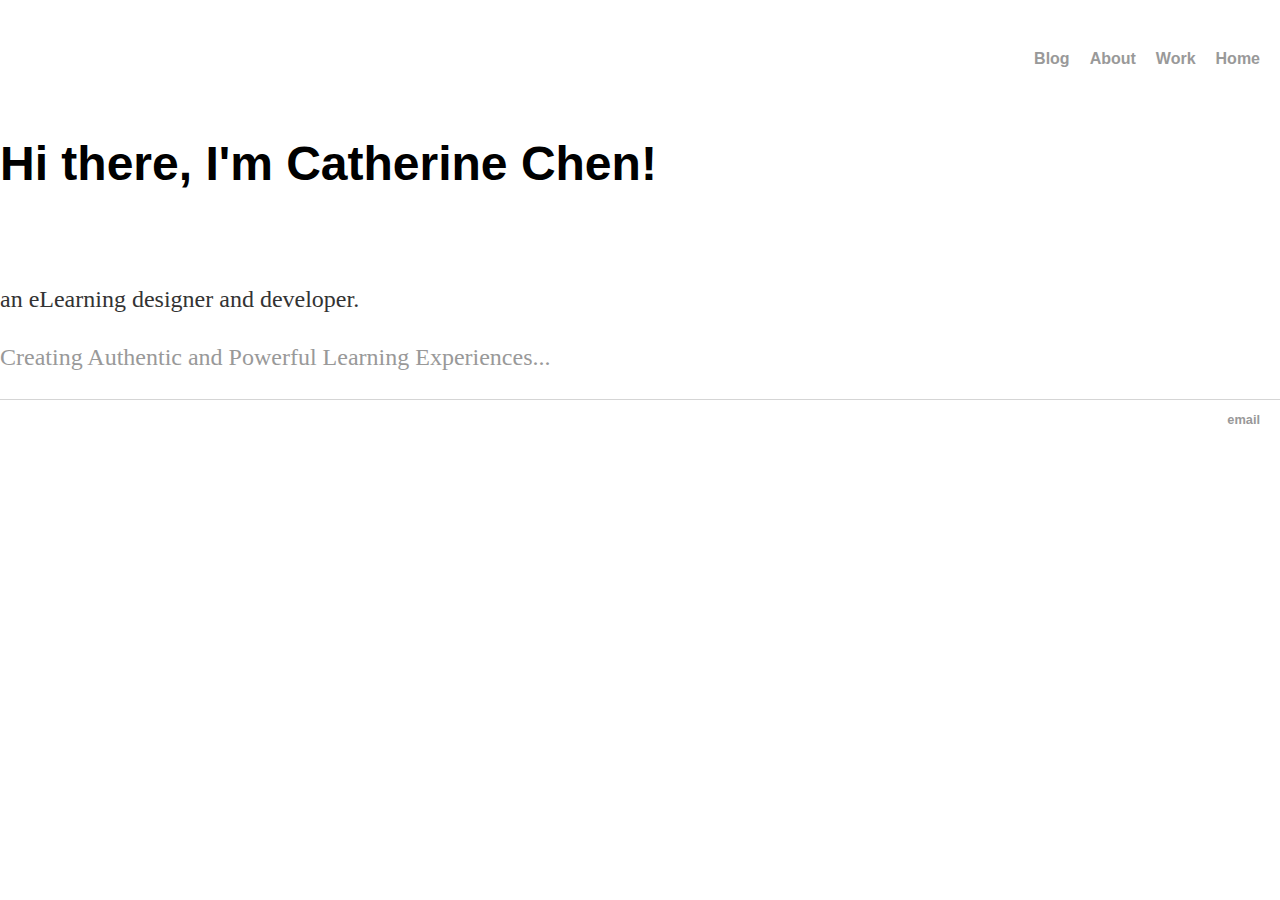
==== index.html @ 5352ae91 "Update index.html" ====
<!DOCTYPE html>
<html>
	<head>
		<title>Portoflio</title>
		<link rel="stylesheet" type="text/css" href="/css/main.css">
	</head>
	<body>
		<div>
		<nav>
    		<ul>
        		<li><a href="/">Home</a></li>
			<li><a href="Work">Work</a></li>
	        	<li><a href="/about">About</a></li>        
        		<li><a href="/blog">Blog</a></li>
    		</ul>
			<p> </p>
			<p> </p>
		</nav>
	
		</div> 
		<div class="container">
    		<div class="blurb">	
			<br><br><br>
			<h1>Hi there, I'm Catherine Chen!</h1>
			<br><br>
			<p> an eLearning designer and developer.</P>
			<p><a href="/about">Creating Authentic and Powerful Learning Experiences...</a></p>
    		</div><!-- /.blurb -->
		</div><!-- /.container -->
		<footer>
    		<ul>
        		<li><a href="mailto:catherinechen06@hotmail.com">email</a></li>
        		
			</ul>
		</footer>
	</body>
</html>
---- css/main.css ----
body {
    margin: 50px auto;
    width: 100%;
}
nav ul, footer ul {
    font-family:'Helvetica', 'Arial', 'Sans-Serif';
    padding: 0px;
    list-style: none;
    font-weight: bold;
}
nav ul li, footer ul li {
    float: right;
    display: inline;
    margin-right: 20px;
}
a {
    text-decoration: none;
    color: #999;
}
a:hover {
    text-decoration: underline;
}
h1 {
    font-size: 3em;
    font-family:'Helvetica', 'Arial', 'Sans-Serif';
}
p {
    font-size: 1.5em;
    line-height: 1.4em;
    color: #333;
}
footer {
    border-top: 1.5px solid #d5d5d5;
    font-size: .8em;
}

ul.posts { 
    margin: 20px auto 40px; 
    font-size: 1.5em;
}

ul.posts li {
    list-style: none;
}
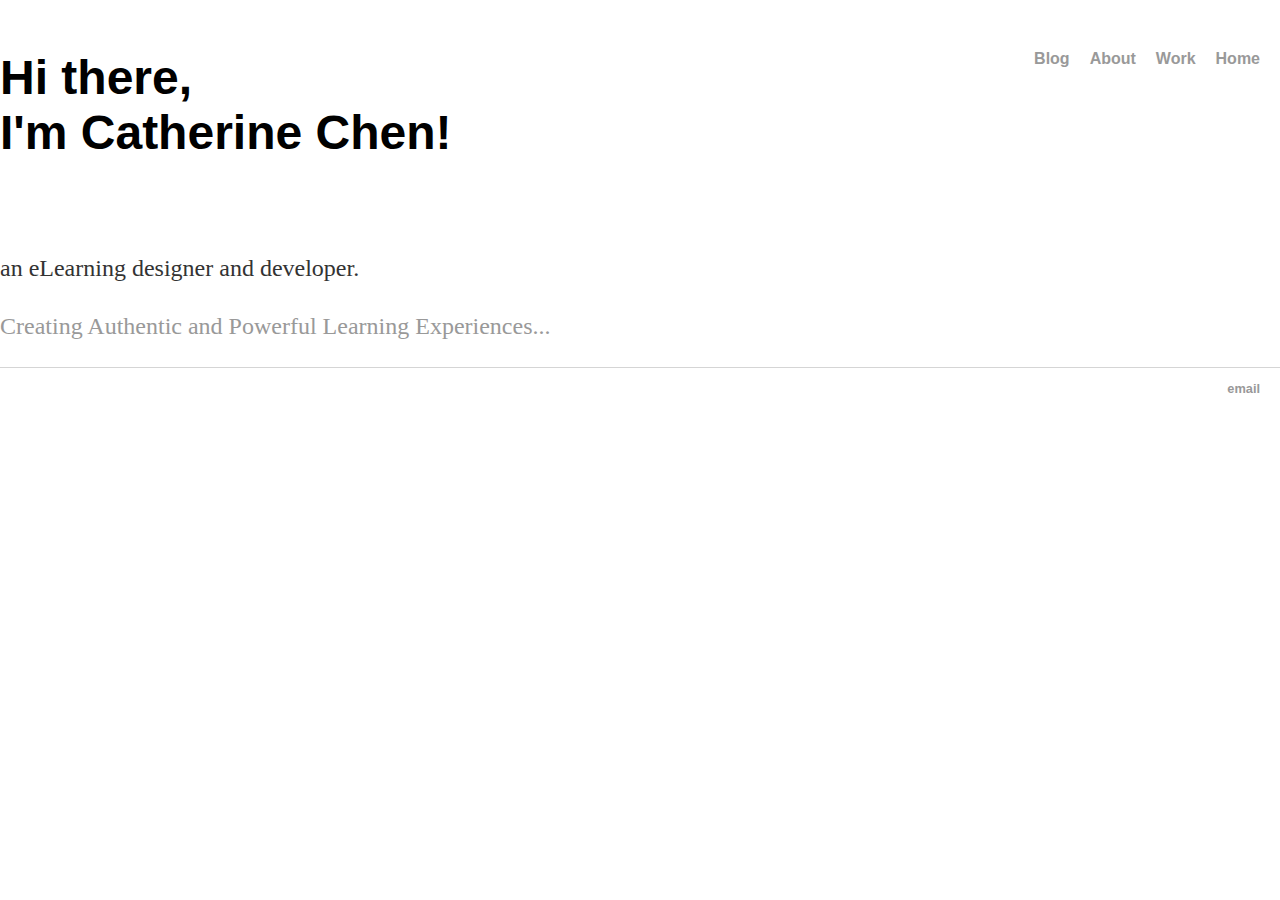
==== commit 4b4ea095: "Update index.html" ====
--- a/index.html
+++ b/index.html
@@ -20,8 +20,8 @@
 		</div> 
 		<div class="container">
     		<div class="blurb">	
-			<br><br><br>
-			<h1>Hi there, I'm Catherine Chen!</h1>
+			
+			<h1>Hi there, <br>I'm Catherine Chen!</h1>
 			<br><br>
 			<p> an eLearning designer and developer.</P>
 			<p><a href="/about">Creating Authentic and Powerful Learning Experiences...</a></p>
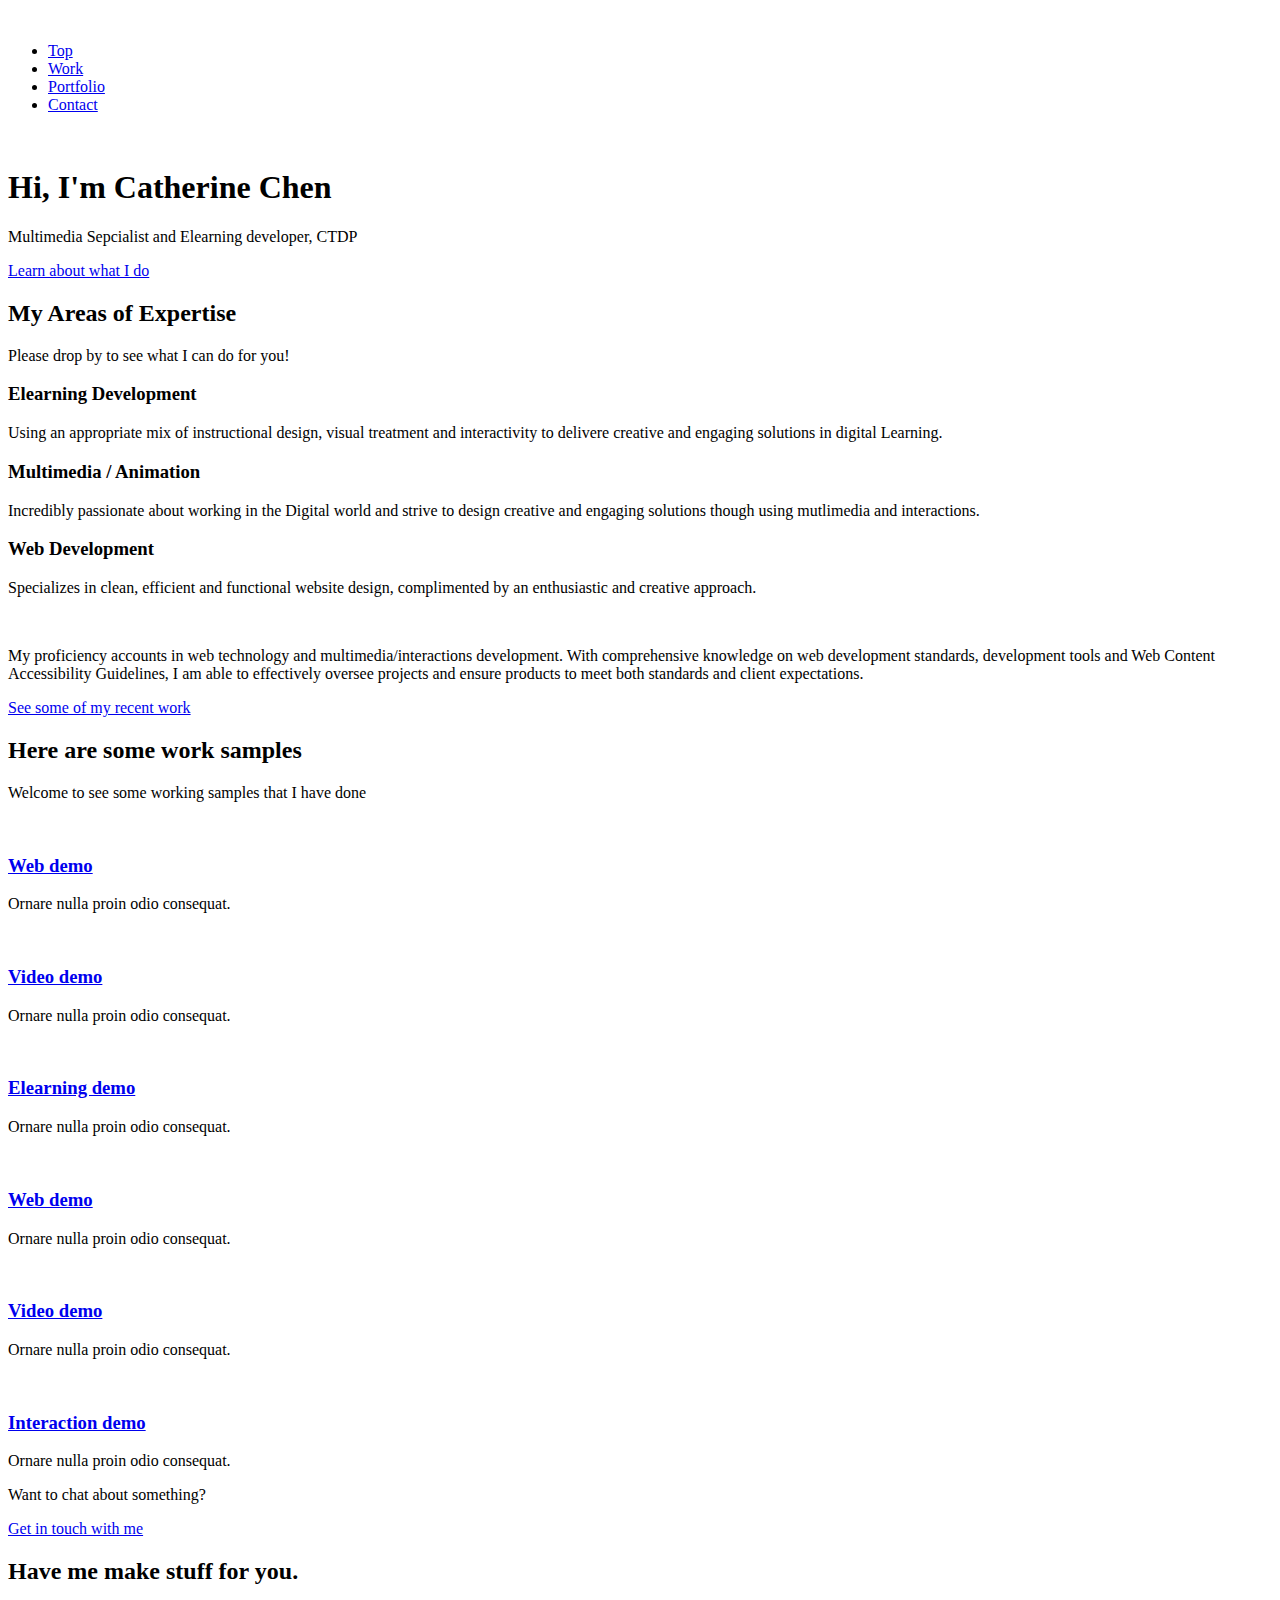
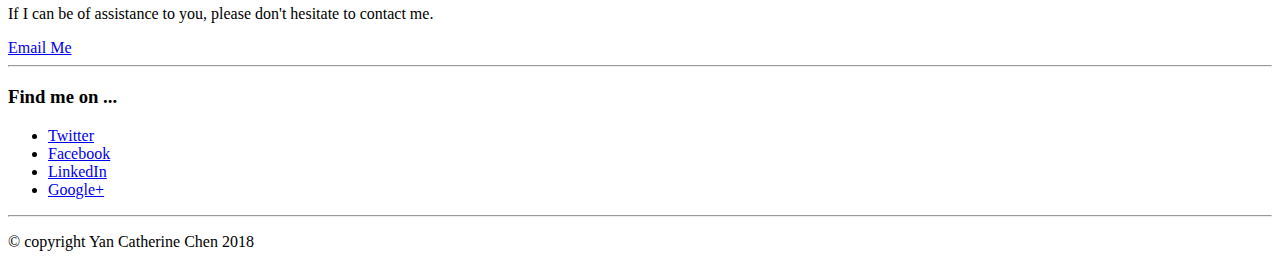
==== commit 66aa80a1: "Add files via upload" ====
--- a/index.html
+++ b/index.html
@@ -1,37 +1,235 @@
-<!DOCTYPE html>
-<html>
-	<head>
-		<title>Portoflio</title>
-		<link rel="stylesheet" type="text/css" href="/css/main.css">
-	</head>
-	<body>
-		<div>
-		<nav>
-    		<ul>
-        		<li><a href="/">Home</a></li>
-			<li><a href="Work">Work</a></li>
-	        	<li><a href="/about">About</a></li>        
-        		<li><a href="/blog">Blog</a></li>
-    		</ul>
-			<p> </p>
-			<p> </p>
-		</nav>
-	
-		</div> 
-		<div class="container">
-    		<div class="blurb">	
-			
-			<h1>Hi there, <br>I'm Catherine Chen!</h1>
-			<br><br>
-			<p> an eLearning designer and developer.</P>
-			<p><a href="/about">Creating Authentic and Powerful Learning Experiences...</a></p>
-    		</div><!-- /.blurb -->
-		</div><!-- /.container -->
-		<footer>
-    		<ul>
-        		<li><a href="mailto:catherinechen06@hotmail.com">email</a></li>
-        		
-			</ul>
-		</footer>
-	</body>
-</html>
+<!DOCTYPE HTML>
+
+<html>
+	<head>
+		<title>Portfolio</title>
+		<meta charset="utf-8" />
+		<meta name="viewport" content="width=device-width, initial-scale=1" />
+		<!--[if lte IE 8]><script src="assets/js/ie/html5shiv.js"></script><![endif]-->
+		<link rel="stylesheet" href="assets/css/main.css" />
+		<!--[if lte IE 8]><link rel="stylesheet" href="assets/css/ie8.css" /><![endif]-->
+		<!--[if lte IE 9]><link rel="stylesheet" href="assets/css/ie9.css" /><![endif]-->
+	</head>
+	<body>
+        <div >
+							<span class="image fit"><img src="images/top_banner.jpg" alt="" /></span>
+         </div>
+		<!-- Nav -->
+			<nav id="nav">
+				<ul class="container">
+					<li><a href="#top">Top</a></li>
+					<li><a href="#work">Work</a></li>
+					<li><a href="#portfolio">Portfolio</a></li>
+					<li><a href="#contact">Contact</a></li>
+				</ul>
+			</nav>
+
+		<!-- Home -->
+			<div class="wrapper style1 first">
+				<article class="container" id="top">
+					<div class="row">
+						<div class="4u 12u(mobile)">
+							<span class=" "><img src="images/backimage.png" alt="" /></span>
+						</div>
+						<div class="8u 12u(mobile)">
+							<header>
+								<h1>Hi, I'm<strong> Catherine Chen</strong></h1>
+							</header>
+							<p>Multimedia Sepcialist and Elearning developer, CTDP</p>
+							<a href="#work" class="button big scrolly">Learn about what I do</a>
+						</div>
+					</div>
+				</article>
+			</div>
+
+		<!-- Work -->
+			<div class="wrapper style2">
+				<article id="work">
+					<header>
+						<h2>My Areas of Expertise</h2>
+						<p>Please drop by to see what I can do for you!</p>
+					</header>
+					<div class="container">
+						<div class="row">
+							<div class="4u 12u(mobile)">
+								<section class="box style1">
+									<span class="icon featured fa-globe"></span>
+									<h3>Elearning Development</h3>
+									<p>Using an appropriate mix of instructional design, visual treatment and interactivity to delivere creative and engaging solutions in digital Learning.</p>
+								</section>
+							</div>
+							<div class="4u 12u(mobile)">
+								<section class="box style1">
+									<span class="icon featured fa-file-video-o"></span>
+									<h3>Multimedia / Animation </h3>
+									<p>Incredibly passionate about working in the Digital world and strive to design creative and engaging solutions though using mutlimedia and interactions.</p>
+								</section>
+							</div>
+							<div class="4u 12u(mobile)">
+								<section class="box style1">
+									<span class="icon featured fa-laptop"></span>
+									<h3>Web Development</h3>
+									<p>Specializes in clean, efficient and functional website design, complimented by an enthusiastic and creative approach.</p>
+                                    <p>&nbsp  </p>
+								</section>
+							</div>
+						</div>
+					</div>
+					<footer>
+						<p>My proficiency accounts in web technology and multimedia/interactions development. With comprehensive knowledge on web development standards, development tools and Web Content Accessibility Guidelines, I am able to effectively oversee projects and ensure products to meet both standards and client expectations.</p>
+						<a href="#portfolio" class="button big scrolly">See some of my recent work</a>
+					</footer>
+				</article>
+			</div>
+
+		<!-- Portfolio -->
+			<div class="wrapper style3">
+				<article id="portfolio">
+					<header>
+						<h2>Here are some work samples</h2>
+						<p>Welcome to see some working samples that I have done</p>
+					</header>
+					<div class="container">
+						<div class="row">
+							<div class="4u 12u(mobile)">
+								<article class="box style2">
+									<a href="https://www-drv.com/~catherinechen06@gmail.com/gd/web_sample2/index.html" class="image featured" target="_blank"><img src="images/web_demo1.png" alt="" /></a>
+									<h3><a href="#">Web demo</a></h3>
+									<p>Ornare nulla proin odio consequat.</p>
+								</article>
+							</div>
+							<div class="4u 12u(mobile)">
+								<article class="box style2">
+									<a href="https://www.youtube.com/embed/5xHuYbK0JD4" class="image featured" target="_blank"><img src="images/video_demo1.png" alt="" /></a>
+									<h3><a href="#">Video demo</a></h3>
+									<p>Ornare nulla proin odio consequat.</p>
+								</article>
+							</div>
+							<div class="4u 12u(mobile)">
+								<article class="box style2">
+									<a href="https://www-drv.com/~catherinechen06@gmail.com/gd/web_sample1/main.html" target="_blank" class="image featured"><img src="images/web_demo2.png" alt="" /></a>
+									<h3><a href="#">Elearning demo</a></h3>
+									<p>Ornare nulla proin odio consequat.</p>
+								</article>
+							</div>
+						</div>
+						<div class="row">
+							<div class="4u 12u(mobile)">
+								<article class="box style2">
+									<a href="https://www-drv.com/~catherinechen06@gmail.com/gd/web_sample1/main.html" target="_blank" class="image featured"><img src="images/web_demo2.png" alt="" /></a>
+									<h3><a href="#">Web demo</a></h3>
+									<p>Ornare nulla proin odio consequat.</p>
+								</article>
+							</div>
+							<div class="4u 12u(mobile)">
+								<article class="box style2">
+									<a href="#" class="image featured"><img src="images/video_demo2.png" alt="" /></a>
+									<h3><a href="#">Video demo</a></h3>
+									<p>Ornare nulla proin odio consequat.</p>
+								</article>
+							</div>
+							<div class="4u 12u(mobile)">
+								<article class="box style2">
+									<a href="#" class="image featured"><img src="images/pic06.jpg" alt="" /></a>
+									<h3><a href="#">Interaction demo</a></h3>
+									<p>Ornare nulla proin odio consequat.</p>
+								</article>
+							</div>
+						</div>
+					</div>
+					<footer>
+						<p>Want to chat about something?</p>
+						<a href="#contact" class="button big scrolly">Get in touch with me</a>
+					</footer>
+				</article>
+			</div>
+
+		<!-- Contact -->
+			<div class="wrapper style4">
+				<article id="contact" class="container 75%">
+					<header>
+						<h2>Have me make stuff for you.</h2>
+						<p>If I can be of assistance to you, please don't hesitate to contact me.</p>
+					</header>
+					<div>
+						<div class="row">
+							<div class="12u">
+                            <a href="mailto:catherinechen06@hotmail.com" class="button big scrolly">Email Me </a>
+                         
+	<!--
+								<form method="post" action="#">
+									<div>
+										<div class="row">
+											<div class="6u 12u(mobile)">
+												<input type="text" name="name" id="name" placeholder="Name" />
+											</div>
+											<div class="6u 12u(mobile)">
+												<input type="text" name="email" id="email" placeholder="Email" />
+											</div>
+										</div>
+										<div class="row">
+											<div class="12u">
+												<input type="text" name="subject" id="subject" placeholder="Subject" />
+											</div>
+										</div>
+										<div class="row">
+											<div class="12u">
+												<textarea name="message" id="message" placeholder="Message"></textarea>
+											</div>
+										</div>
+										<div class="row 200%">
+											<div class="12u">
+												<ul class="actions">
+													<li><input type="submit" value="Send Message" /></li>
+													<li><input type="reset" value="Clear Form" class="alt" /></li>
+												</ul>
+											</div>
+										</div>
+									</div>
+								</form> -->
+							</div>
+						</div>
+						<div class="row">
+							<div class="12u">
+								<hr />
+								<h3>Find me on ...</h3>
+								<ul class="social">
+									<li><a href="#" class="icon fa-twitter"><span class="label">Twitter</span></a></li>
+									<li><a href="#" class="icon fa-facebook"><span class="label">Facebook</span></a></li>
+									<li><a href="#" class="icon fa-linkedin"><span class="label">LinkedIn</span></a></li>
+									<li><a href="#" class="icon fa-google-plus"><span class="label">Google+</span></a></li>	
+									<!--
+									<li><a href="#" class="icon fa-rss"><span>RSS</span></a></li>
+									<li><a href="#" class="icon fa-instagram"><span>Instagram</span></a></li>
+									<li><a href="#" class="icon fa-foursquare"><span>Foursquare</span></a></li>
+									<li><a href="#" class="icon fa-skype"><span>Skype</span></a></li>
+									<li><a href="#" class="icon fa-soundcloud"><span>Soundcloud</span></a></li>
+									<li><a href="#" class="icon fa-youtube"><span>YouTube</span></a></li>
+									<li><a href="#" class="icon fa-blogger"><span>Blogger</span></a></li>
+									<li><a href="#" class="icon fa-flickr"><span>Flickr</span></a></li>
+									<li><a href="#" class="icon fa-vimeo"><span>Vimeo</span></a></li>
+									-->
+								</ul>
+								<hr />
+							</div>
+						</div>
+					</div>
+					<footer>
+                   <div class="12u">
+							<p> &copy; copyright Yan Catherine Chen 2018</p>
+                    </div>         
+					</footer>
+	
+			</div>
+
+		<!-- Scripts -->
+			<script src="assets/js/jquery.min.js"></script>
+			<script src="assets/js/jquery.scrolly.min.js"></script>
+			<script src="assets/js/skel.min.js"></script>
+			<script src="assets/js/skel-viewport.min.js"></script>
+			<script src="assets/js/util.js"></script>
+			<!--[if lte IE 8]><script src="assets/js/ie/respond.min.js"></script><![endif]-->
+			<script src="assets/js/main.js"></script>
+
+	</body>
+</html>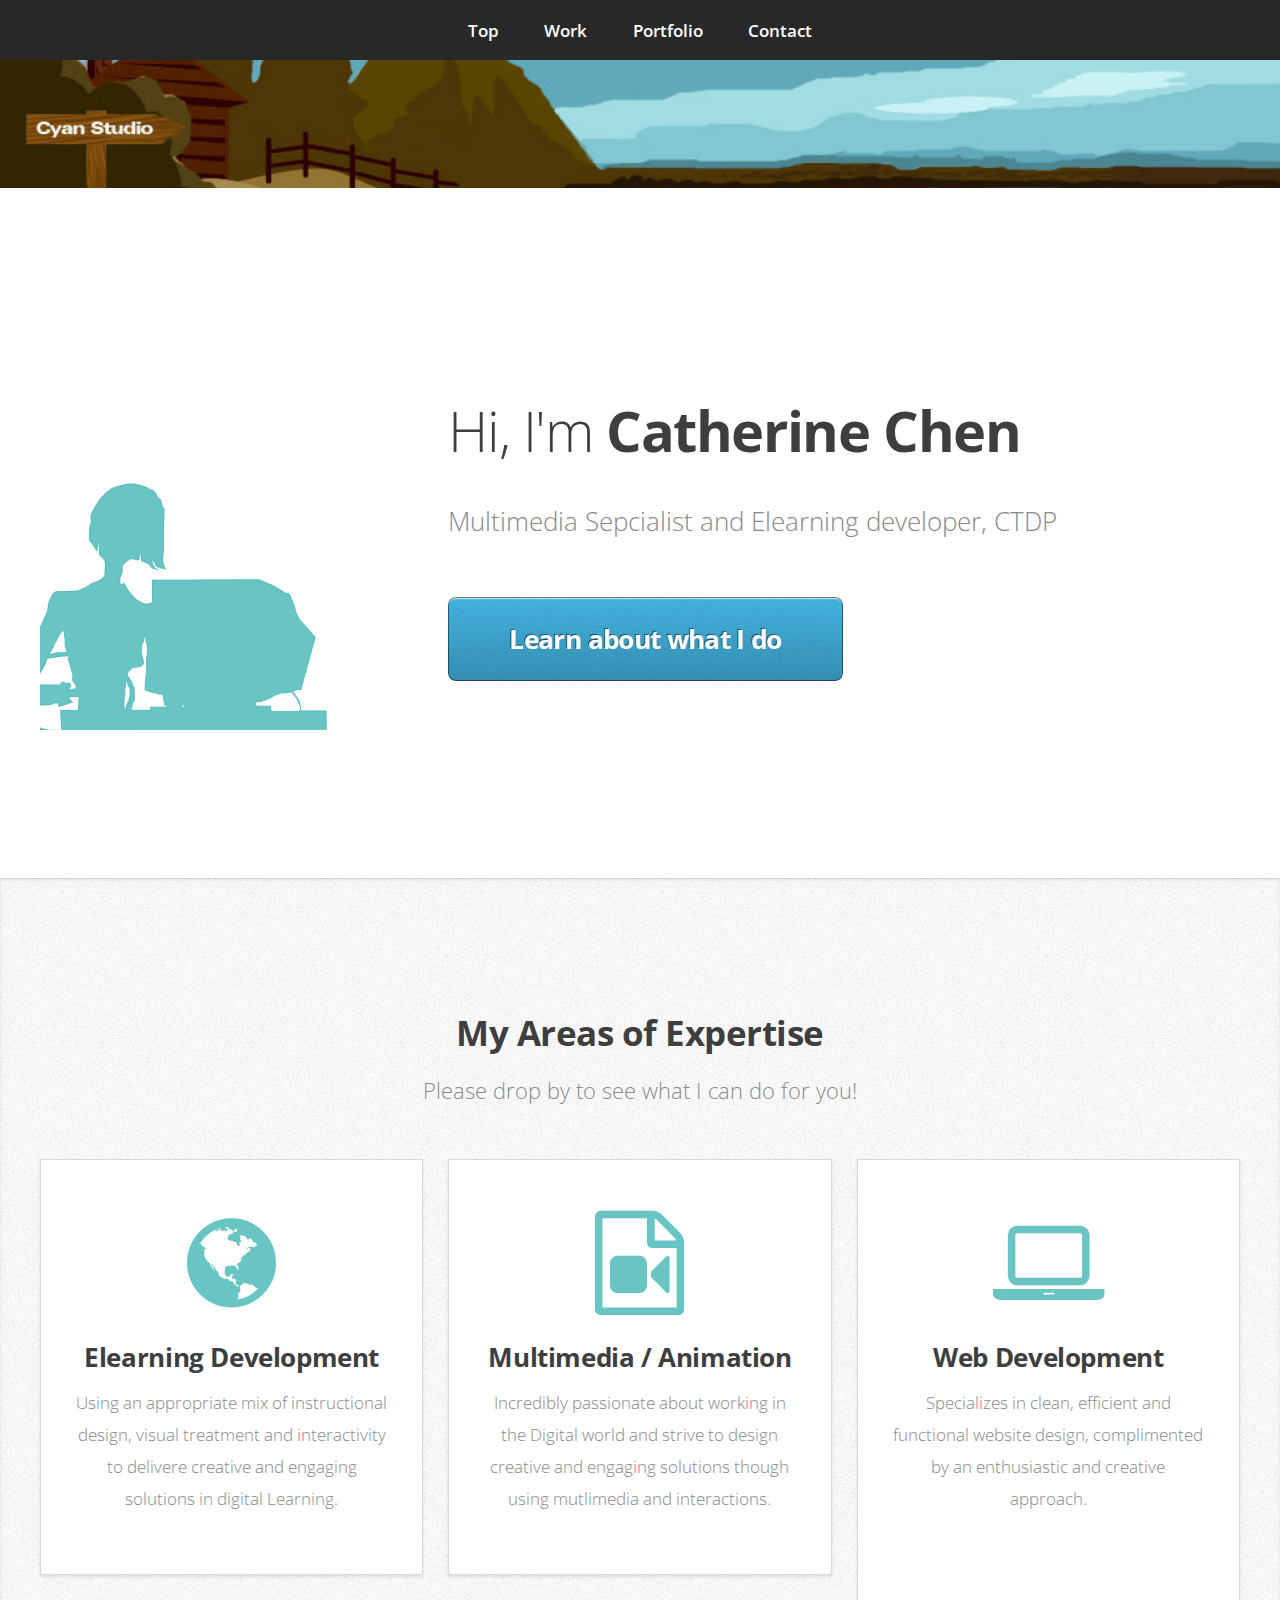
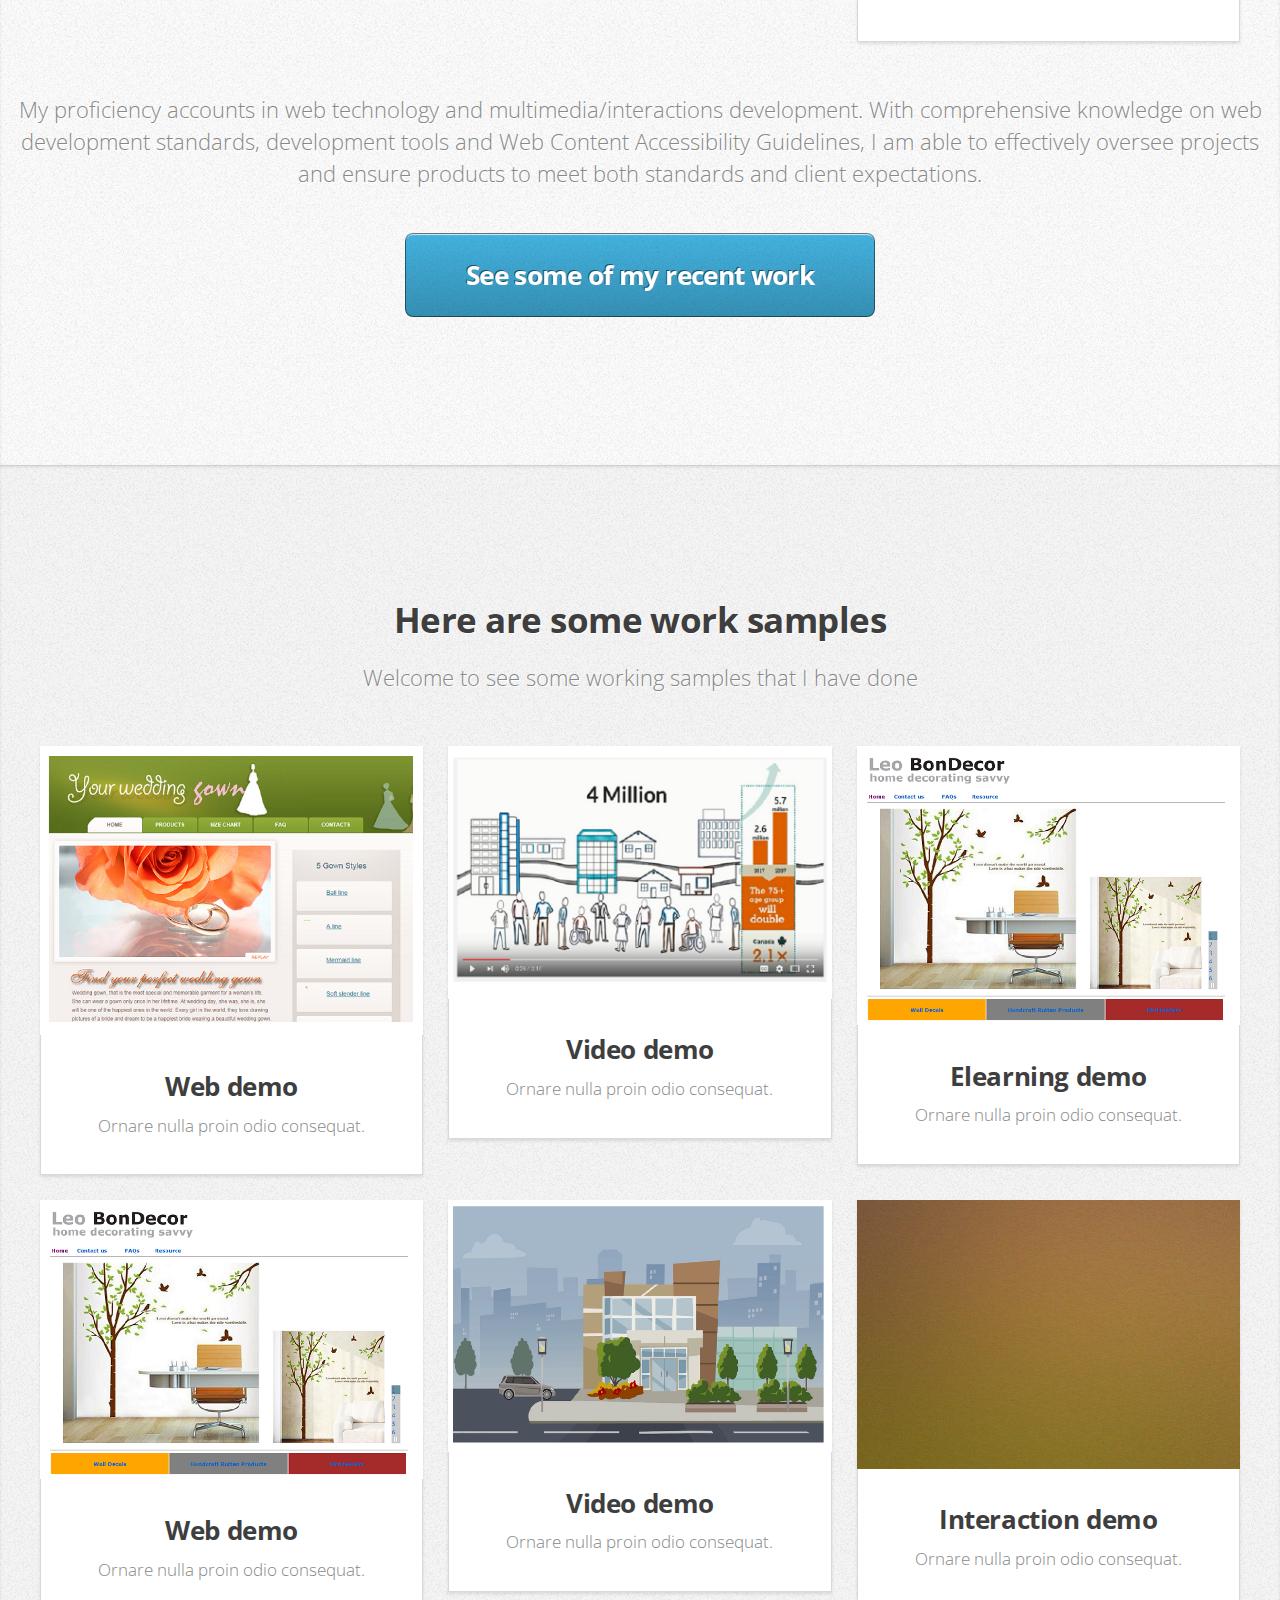
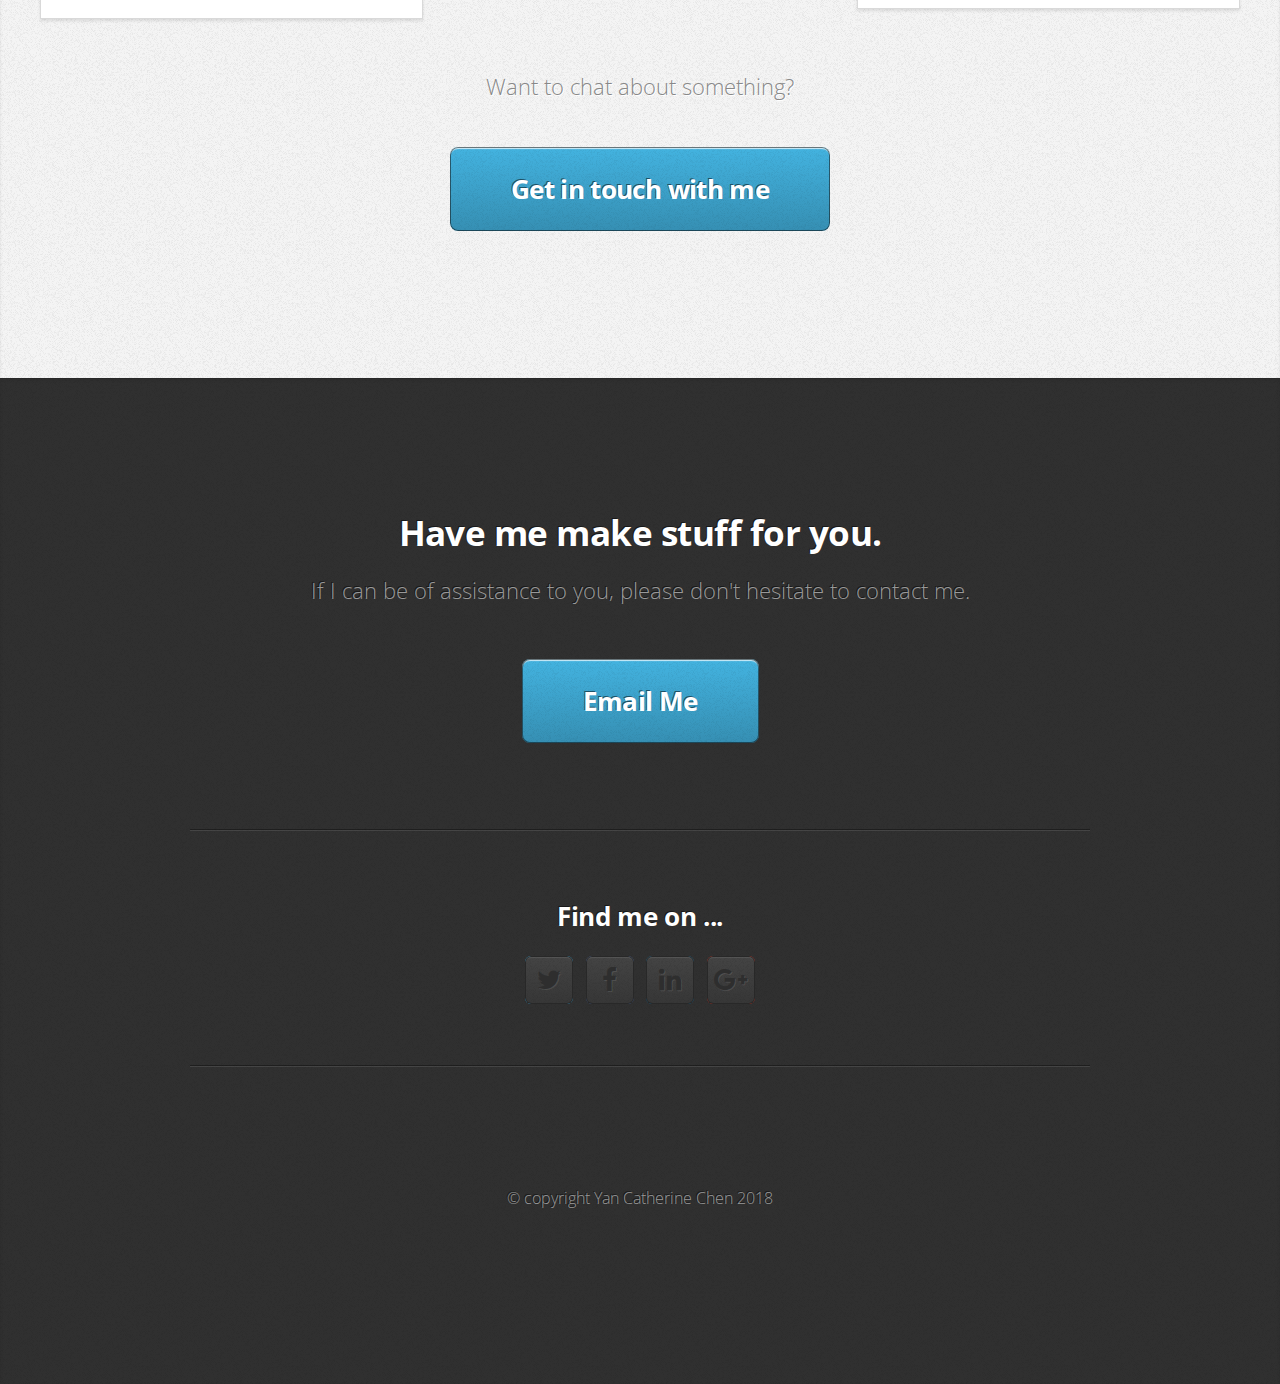
==== commit 697cf2a4: "Add files via upload" ====
--- a/index.html
+++ b/index.html
@@ -123,7 +123,7 @@
 							</div>
 							<div class="4u 12u(mobile)">
 								<article class="box style2">
-									<a href="#" class="image featured"><img src="images/video_demo2.png" alt="" /></a>
+									<a href="video/aDay.html" class="image featured"><img src="images/video_demo2.png" alt="" /></a>
 									<h3><a href="#">Video demo</a></h3>
 									<p>Ornare nulla proin odio consequat.</p>
 								</article>
--- a/assets/css/main.css
+++ b/assets/css/main.css
@@ -0,0 +1,2108 @@
+@import url("https://fonts.googleapis.com/css?family=Open+Sans:300,300italic,600,600italic,700");
+@import url("font-awesome.min.css");
+
+/*
+	Miniport by HTML5 UP
+	html5up.net | @ajlkn
+	Free for personal and commercial use under the CCA 3.0 license (html5up.net/license)
+*/
+
+/* Reset */
+
+	html, body, div, span, applet, object, iframe, h1, h2, h3, h4, h5, h6, p, blockquote, pre, a, abbr, acronym, address, big, cite, code, del, dfn, em, img, ins, kbd, q, s, samp, small, strike, strong, sub, sup, tt, var, b, u, i, center, dl, dt, dd, ol, ul, li, fieldset, form, label, legend, table, caption, tbody, tfoot, thead, tr, th, td, article, aside, canvas, details, embed, figure, figcaption, footer, header, hgroup, menu, nav, output, ruby, section, summary, time, mark, audio, video {
+		margin: 0;
+		padding: 0;
+		border: 0;
+		font-size: 100%;
+		font: inherit;
+		vertical-align: baseline;
+	}
+
+	article, aside, details, figcaption, figure, footer, header, hgroup, menu, nav, section {
+		display: block;
+	}
+
+	body {
+		line-height: 1;
+	}
+
+	ol, ul {
+		list-style: none;
+	}
+
+	blockquote, q {
+		quotes: none;
+	}
+
+	blockquote:before, blockquote:after, q:before, q:after {
+		content: '';
+		content: none;
+	}
+
+	table {
+		border-collapse: collapse;
+		border-spacing: 0;
+	}
+
+	body {
+		-webkit-text-size-adjust: none;
+	}
+
+/* Box Model */
+
+	*, *:before, *:after {
+		-moz-box-sizing: border-box;
+		-webkit-box-sizing: border-box;
+		box-sizing: border-box;
+	}
+
+/* Containers */
+
+	.container {
+		margin-left: auto;
+		margin-right: auto;
+	}
+
+	.container.\31 25\25 {
+		width: 100%;
+		max-width: 1200px;
+		min-width: 960px;
+	}
+
+	.container.\37 5\25 {
+		width: 720px;
+	}
+
+	.container.\35 0\25 {
+		width: 480px;
+	}
+
+	.container.\32 5\25 {
+		width: 240px;
+	}
+
+	.container {
+		width: 960px;
+	}
+
+	@media screen and (min-width: 737px) {
+
+		.container.\31 25\25 {
+			width: 100%;
+			max-width: 1500px;
+			min-width: 1200px;
+		}
+
+		.container.\37 5\25 {
+			width: 900px;
+		}
+
+		.container.\35 0\25 {
+			width: 600px;
+		}
+
+		.container.\32 5\25 {
+			width: 300px;
+		}
+
+		.container {
+			width: 1200px;
+		}
+
+	}
+
+	@media screen and (min-width: 737px) and (max-width: 1200px) {
+
+		.container.\31 25\25 {
+			width: 100%;
+			max-width: 1200px;
+			min-width: 960px;
+		}
+
+		.container.\37 5\25 {
+			width: 720px;
+		}
+
+		.container.\35 0\25 {
+			width: 480px;
+		}
+
+		.container.\32 5\25 {
+			width: 240px;
+		}
+
+		.container {
+			width: 960px;
+		}
+
+	}
+
+	@media screen and (max-width: 736px) {
+
+		.container.\31 25\25 {
+			width: 100%;
+			max-width: 125%;
+			min-width: 100%;
+		}
+
+		.container.\37 5\25 {
+			width: 75%;
+		}
+
+		.container.\35 0\25 {
+			width: 50%;
+		}
+
+		.container.\32 5\25 {
+			width: 25%;
+		}
+
+		.container {
+			width: 100% !important;
+		}
+
+	}
+
+/* Grid */
+
+	.row {
+		border-bottom: solid 1px transparent;
+		-moz-box-sizing: border-box;
+		-webkit-box-sizing: border-box;
+		box-sizing: border-box;
+	}
+
+	.row > * {
+		float: left;
+		-moz-box-sizing: border-box;
+		-webkit-box-sizing: border-box;
+		box-sizing: border-box;
+	}
+
+	.row:after, .row:before {
+		content: '';
+		display: block;
+		clear: both;
+		height: 0;
+	}
+
+	.row.uniform > * > :first-child {
+		margin-top: 0;
+	}
+
+	.row.uniform > * > :last-child {
+		margin-bottom: 0;
+	}
+
+	.row.\30 \25 > * {
+		padding: 0 0 0 0px;
+	}
+
+	.row.\30 \25 {
+		margin: 0 0 -1px 0px;
+	}
+
+	.row.uniform.\30 \25 > * {
+		padding: 0px 0 0 0px;
+	}
+
+	.row.uniform.\30 \25 {
+		margin: 0px 0 -1px 0px;
+	}
+
+	.row > * {
+		padding: 0 0 0 40px;
+	}
+
+	.row {
+		margin: 0 0 -1px -40px;
+	}
+
+	.row.uniform > * {
+		padding: 40px 0 0 40px;
+	}
+
+	.row.uniform {
+		margin: -40px 0 -1px -40px;
+	}
+
+	.row.\32 00\25 > * {
+		padding: 0 0 0 80px;
+	}
+
+	.row.\32 00\25 {
+		margin: 0 0 -1px -80px;
+	}
+
+	.row.uniform.\32 00\25 > * {
+		padding: 80px 0 0 80px;
+	}
+
+	.row.uniform.\32 00\25 {
+		margin: -80px 0 -1px -80px;
+	}
+
+	.row.\31 50\25 > * {
+		padding: 0 0 0 60px;
+	}
+
+	.row.\31 50\25 {
+		margin: 0 0 -1px -60px;
+	}
+
+	.row.uniform.\31 50\25 > * {
+		padding: 60px 0 0 60px;
+	}
+
+	.row.uniform.\31 50\25 {
+		margin: -60px 0 -1px -60px;
+	}
+
+	.row.\35 0\25 > * {
+		padding: 0 0 0 20px;
+	}
+
+	.row.\35 0\25 {
+		margin: 0 0 -1px -20px;
+	}
+
+	.row.uniform.\35 0\25 > * {
+		padding: 20px 0 0 20px;
+	}
+
+	.row.uniform.\35 0\25 {
+		margin: -20px 0 -1px -20px;
+	}
+
+	.row.\32 5\25 > * {
+		padding: 0 0 0 10px;
+	}
+
+	.row.\32 5\25 {
+		margin: 0 0 -1px -10px;
+	}
+
+	.row.uniform.\32 5\25 > * {
+		padding: 10px 0 0 10px;
+	}
+
+	.row.uniform.\32 5\25 {
+		margin: -10px 0 -1px -10px;
+	}
+
+	.\31 2u, .\31 2u\24 {
+		width: 100%;
+		clear: none;
+		margin-left: 0;
+	}
+
+	.\31 1u, .\31 1u\24 {
+		width: 91.6666666667%;
+		clear: none;
+		margin-left: 0;
+	}
+
+	.\31 0u, .\31 0u\24 {
+		width: 83.3333333333%;
+		clear: none;
+		margin-left: 0;
+	}
+
+	.\39 u, .\39 u\24 {
+		width: 75%;
+		clear: none;
+		margin-left: 0;
+	}
+
+	.\38 u, .\38 u\24 {
+		width: 66.6666666667%;
+		clear: none;
+		margin-left: 0;
+	}
+
+	.\37 u, .\37 u\24 {
+		width: 58.3333333333%;
+		clear: none;
+		margin-left: 0;
+	}
+
+	.\36 u, .\36 u\24 {
+		width: 50%;
+		clear: none;
+		margin-left: 0;
+	}
+
+	.\35 u, .\35 u\24 {
+		width: 41.6666666667%;
+		clear: none;
+		margin-left: 0;
+	}
+
+	.\34 u, .\34 u\24 {
+		width: 33.3333333333%;
+		clear: none;
+		margin-left: 0;
+	}
+
+	.\33 u, .\33 u\24 {
+		width: 25%;
+		clear: none;
+		margin-left: 0;
+	}
+
+	.\32 u, .\32 u\24 {
+		width: 16.6666666667%;
+		clear: none;
+		margin-left: 0;
+	}
+
+	.\31 u, .\31 u\24 {
+		width: 8.3333333333%;
+		clear: none;
+		margin-left: 0;
+	}
+
+	.\31 2u\24 + *,
+	.\31 1u\24 + *,
+	.\31 0u\24 + *,
+	.\39 u\24 + *,
+	.\38 u\24 + *,
+	.\37 u\24 + *,
+	.\36 u\24 + *,
+	.\35 u\24 + *,
+	.\34 u\24 + *,
+	.\33 u\24 + *,
+	.\32 u\24 + *,
+	.\31 u\24 + * {
+		clear: left;
+	}
+
+	.\-11u {
+		margin-left: 91.66667%;
+	}
+
+	.\-10u {
+		margin-left: 83.33333%;
+	}
+
+	.\-9u {
+		margin-left: 75%;
+	}
+
+	.\-8u {
+		margin-left: 66.66667%;
+	}
+
+	.\-7u {
+		margin-left: 58.33333%;
+	}
+
+	.\-6u {
+		margin-left: 50%;
+	}
+
+	.\-5u {
+		margin-left: 41.66667%;
+	}
+
+	.\-4u {
+		margin-left: 33.33333%;
+	}
+
+	.\-3u {
+		margin-left: 25%;
+	}
+
+	.\-2u {
+		margin-left: 16.66667%;
+	}
+
+	.\-1u {
+		margin-left: 8.33333%;
+	}
+
+	@media screen and (min-width: 737px) {
+
+		.row > * {
+			padding: 25px 0 0 25px;
+		}
+
+		.row {
+			margin: -25px 0 -1px -25px;
+		}
+
+		.row.uniform > * {
+			padding: 25px 0 0 25px;
+		}
+
+		.row.uniform {
+			margin: -25px 0 -1px -25px;
+		}
+
+		.row.\32 00\25 > * {
+			padding: 50px 0 0 50px;
+		}
+
+		.row.\32 00\25 {
+			margin: -50px 0 -1px -50px;
+		}
+
+		.row.uniform.\32 00\25 > * {
+			padding: 50px 0 0 50px;
+		}
+
+		.row.uniform.\32 00\25 {
+			margin: -50px 0 -1px -50px;
+		}
+
+		.row.\31 50\25 > * {
+			padding: 37.5px 0 0 37.5px;
+		}
+
+		.row.\31 50\25 {
+			margin: -37.5px 0 -1px -37.5px;
+		}
+
+		.row.uniform.\31 50\25 > * {
+			padding: 37.5px 0 0 37.5px;
+		}
+
+		.row.uniform.\31 50\25 {
+			margin: -37.5px 0 -1px -37.5px;
+		}
+
+		.row.\35 0\25 > * {
+			padding: 12.5px 0 0 12.5px;
+		}
+
+		.row.\35 0\25 {
+			margin: -12.5px 0 -1px -12.5px;
+		}
+
+		.row.uniform.\35 0\25 > * {
+			padding: 12.5px 0 0 12.5px;
+		}
+
+		.row.uniform.\35 0\25 {
+			margin: -12.5px 0 -1px -12.5px;
+		}
+
+		.row.\32 5\25 > * {
+			padding: 6.25px 0 0 6.25px;
+		}
+
+		.row.\32 5\25 {
+			margin: -6.25px 0 -1px -6.25px;
+		}
+
+		.row.uniform.\32 5\25 > * {
+			padding: 6.25px 0 0 6.25px;
+		}
+
+		.row.uniform.\32 5\25 {
+			margin: -6.25px 0 -1px -6.25px;
+		}
+
+		.\31 2u\28desktop\29, .\31 2u\24\28desktop\29 {
+			width: 100%;
+			clear: none;
+			margin-left: 0;
+		}
+
+		.\31 1u\28desktop\29, .\31 1u\24\28desktop\29 {
+			width: 91.6666666667%;
+			clear: none;
+			margin-left: 0;
+		}
+
+		.\31 0u\28desktop\29, .\31 0u\24\28desktop\29 {
+			width: 83.3333333333%;
+			clear: none;
+			margin-left: 0;
+		}
+
+		.\39 u\28desktop\29, .\39 u\24\28desktop\29 {
+			width: 75%;
+			clear: none;
+			margin-left: 0;
+		}
+
+		.\38 u\28desktop\29, .\38 u\24\28desktop\29 {
+			width: 66.6666666667%;
+			clear: none;
+			margin-left: 0;
+		}
+
+		.\37 u\28desktop\29, .\37 u\24\28desktop\29 {
+			width: 58.3333333333%;
+			clear: none;
+			margin-left: 0;
+		}
+
+		.\36 u\28desktop\29, .\36 u\24\28desktop\29 {
+			width: 50%;
+			clear: none;
+			margin-left: 0;
+		}
+
+		.\35 u\28desktop\29, .\35 u\24\28desktop\29 {
+			width: 41.6666666667%;
+			clear: none;
+			margin-left: 0;
+		}
+
+		.\34 u\28desktop\29, .\34 u\24\28desktop\29 {
+			width: 33.3333333333%;
+			clear: none;
+			margin-left: 0;
+		}
+
+		.\33 u\28desktop\29, .\33 u\24\28desktop\29 {
+			width: 25%;
+			clear: none;
+			margin-left: 0;
+		}
+
+		.\32 u\28desktop\29, .\32 u\24\28desktop\29 {
+			width: 16.6666666667%;
+			clear: none;
+			margin-left: 0;
+		}
+
+		.\31 u\28desktop\29, .\31 u\24\28desktop\29 {
+			width: 8.3333333333%;
+			clear: none;
+			margin-left: 0;
+		}
+
+		.\31 2u\24\28desktop\29 + *,
+		.\31 1u\24\28desktop\29 + *,
+		.\31 0u\24\28desktop\29 + *,
+		.\39 u\24\28desktop\29 + *,
+		.\38 u\24\28desktop\29 + *,
+		.\37 u\24\28desktop\29 + *,
+		.\36 u\24\28desktop\29 + *,
+		.\35 u\24\28desktop\29 + *,
+		.\34 u\24\28desktop\29 + *,
+		.\33 u\24\28desktop\29 + *,
+		.\32 u\24\28desktop\29 + *,
+		.\31 u\24\28desktop\29 + * {
+			clear: left;
+		}
+
+		.\-11u\28desktop\29 {
+			margin-left: 91.66667%;
+		}
+
+		.\-10u\28desktop\29 {
+			margin-left: 83.33333%;
+		}
+
+		.\-9u\28desktop\29 {
+			margin-left: 75%;
+		}
+
+		.\-8u\28desktop\29 {
+			margin-left: 66.66667%;
+		}
+
+		.\-7u\28desktop\29 {
+			margin-left: 58.33333%;
+		}
+
+		.\-6u\28desktop\29 {
+			margin-left: 50%;
+		}
+
+		.\-5u\28desktop\29 {
+			margin-left: 41.66667%;
+		}
+
+		.\-4u\28desktop\29 {
+			margin-left: 33.33333%;
+		}
+
+		.\-3u\28desktop\29 {
+			margin-left: 25%;
+		}
+
+		.\-2u\28desktop\29 {
+			margin-left: 16.66667%;
+		}
+
+		.\-1u\28desktop\29 {
+			margin-left: 8.33333%;
+		}
+
+	}
+
+	@media screen and (min-width: 737px) and (max-width: 1200px) {
+
+		.row > * {
+			padding: 25px 0 0 25px;
+		}
+
+		.row {
+			margin: -25px 0 -1px -25px;
+		}
+
+		.row.uniform > * {
+			padding: 25px 0 0 25px;
+		}
+
+		.row.uniform {
+			margin: -25px 0 -1px -25px;
+		}
+
+		.row.\32 00\25 > * {
+			padding: 50px 0 0 50px;
+		}
+
+		.row.\32 00\25 {
+			margin: -50px 0 -1px -50px;
+		}
+
+		.row.uniform.\32 00\25 > * {
+			padding: 50px 0 0 50px;
+		}
+
+		.row.uniform.\32 00\25 {
+			margin: -50px 0 -1px -50px;
+		}
+
+		.row.\31 50\25 > * {
+			padding: 37.5px 0 0 37.5px;
+		}
+
+		.row.\31 50\25 {
+			margin: -37.5px 0 -1px -37.5px;
+		}
+
+		.row.uniform.\31 50\25 > * {
+			padding: 37.5px 0 0 37.5px;
+		}
+
+		.row.uniform.\31 50\25 {
+			margin: -37.5px 0 -1px -37.5px;
+		}
+
+		.row.\35 0\25 > * {
+			padding: 12.5px 0 0 12.5px;
+		}
+
+		.row.\35 0\25 {
+			margin: -12.5px 0 -1px -12.5px;
+		}
+
+		.row.uniform.\35 0\25 > * {
+			padding: 12.5px 0 0 12.5px;
+		}
+
+		.row.uniform.\35 0\25 {
+			margin: -12.5px 0 -1px -12.5px;
+		}
+
+		.row.\32 5\25 > * {
+			padding: 6.25px 0 0 6.25px;
+		}
+
+		.row.\32 5\25 {
+			margin: -6.25px 0 -1px -6.25px;
+		}
+
+		.row.uniform.\32 5\25 > * {
+			padding: 6.25px 0 0 6.25px;
+		}
+
+		.row.uniform.\32 5\25 {
+			margin: -6.25px 0 -1px -6.25px;
+		}
+
+		.\31 2u\28tablet\29, .\31 2u\24\28tablet\29 {
+			width: 100%;
+			clear: none;
+			margin-left: 0;
+		}
+
+		.\31 1u\28tablet\29, .\31 1u\24\28tablet\29 {
+			width: 91.6666666667%;
+			clear: none;
+			margin-left: 0;
+		}
+
+		.\31 0u\28tablet\29, .\31 0u\24\28tablet\29 {
+			width: 83.3333333333%;
+			clear: none;
+			margin-left: 0;
+		}
+
+		.\39 u\28tablet\29, .\39 u\24\28tablet\29 {
+			width: 75%;
+			clear: none;
+			margin-left: 0;
+		}
+
+		.\38 u\28tablet\29, .\38 u\24\28tablet\29 {
+			width: 66.6666666667%;
+			clear: none;
+			margin-left: 0;
+		}
+
+		.\37 u\28tablet\29, .\37 u\24\28tablet\29 {
+			width: 58.3333333333%;
+			clear: none;
+			margin-left: 0;
+		}
+
+		.\36 u\28tablet\29, .\36 u\24\28tablet\29 {
+			width: 50%;
+			clear: none;
+			margin-left: 0;
+		}
+
+		.\35 u\28tablet\29, .\35 u\24\28tablet\29 {
+			width: 41.6666666667%;
+			clear: none;
+			margin-left: 0;
+		}
+
+		.\34 u\28tablet\29, .\34 u\24\28tablet\29 {
+			width: 33.3333333333%;
+			clear: none;
+			margin-left: 0;
+		}
+
+		.\33 u\28tablet\29, .\33 u\24\28tablet\29 {
+			width: 25%;
+			clear: none;
+			margin-left: 0;
+		}
+
+		.\32 u\28tablet\29, .\32 u\24\28tablet\29 {
+			width: 16.6666666667%;
+			clear: none;
+			margin-left: 0;
+		}
+
+		.\31 u\28tablet\29, .\31 u\24\28tablet\29 {
+			width: 8.3333333333%;
+			clear: none;
+			margin-left: 0;
+		}
+
+		.\31 2u\24\28tablet\29 + *,
+		.\31 1u\24\28tablet\29 + *,
+		.\31 0u\24\28tablet\29 + *,
+		.\39 u\24\28tablet\29 + *,
+		.\38 u\24\28tablet\29 + *,
+		.\37 u\24\28tablet\29 + *,
+		.\36 u\24\28tablet\29 + *,
+		.\35 u\24\28tablet\29 + *,
+		.\34 u\24\28tablet\29 + *,
+		.\33 u\24\28tablet\29 + *,
+		.\32 u\24\28tablet\29 + *,
+		.\31 u\24\28tablet\29 + * {
+			clear: left;
+		}
+
+		.\-11u\28tablet\29 {
+			margin-left: 91.66667%;
+		}
+
+		.\-10u\28tablet\29 {
+			margin-left: 83.33333%;
+		}
+
+		.\-9u\28tablet\29 {
+			margin-left: 75%;
+		}
+
+		.\-8u\28tablet\29 {
+			margin-left: 66.66667%;
+		}
+
+		.\-7u\28tablet\29 {
+			margin-left: 58.33333%;
+		}
+
+		.\-6u\28tablet\29 {
+			margin-left: 50%;
+		}
+
+		.\-5u\28tablet\29 {
+			margin-left: 41.66667%;
+		}
+
+		.\-4u\28tablet\29 {
+			margin-left: 33.33333%;
+		}
+
+		.\-3u\28tablet\29 {
+			margin-left: 25%;
+		}
+
+		.\-2u\28tablet\29 {
+			margin-left: 16.66667%;
+		}
+
+		.\-1u\28tablet\29 {
+			margin-left: 8.33333%;
+		}
+
+	}
+
+	@media screen and (max-width: 736px) {
+
+		.row > * {
+			padding: 15px 0 0 15px;
+		}
+
+		.row {
+			margin: -15px 0 -1px -15px;
+		}
+
+		.row.uniform > * {
+			padding: 15px 0 0 15px;
+		}
+
+		.row.uniform {
+			margin: -15px 0 -1px -15px;
+		}
+
+		.row.\32 00\25 > * {
+			padding: 30px 0 0 30px;
+		}
+
+		.row.\32 00\25 {
+			margin: -30px 0 -1px -30px;
+		}
+
+		.row.uniform.\32 00\25 > * {
+			padding: 30px 0 0 30px;
+		}
+
+		.row.uniform.\32 00\25 {
+			margin: -30px 0 -1px -30px;
+		}
+
+		.row.\31 50\25 > * {
+			padding: 22.5px 0 0 22.5px;
+		}
+
+		.row.\31 50\25 {
+			margin: -22.5px 0 -1px -22.5px;
+		}
+
+		.row.uniform.\31 50\25 > * {
+			padding: 22.5px 0 0 22.5px;
+		}
+
+		.row.uniform.\31 50\25 {
+			margin: -22.5px 0 -1px -22.5px;
+		}
+
+		.row.\35 0\25 > * {
+			padding: 7.5px 0 0 7.5px;
+		}
+
+		.row.\35 0\25 {
+			margin: -7.5px 0 -1px -7.5px;
+		}
+
+		.row.uniform.\35 0\25 > * {
+			padding: 7.5px 0 0 7.5px;
+		}
+
+		.row.uniform.\35 0\25 {
+			margin: -7.5px 0 -1px -7.5px;
+		}
+
+		.row.\32 5\25 > * {
+			padding: 3.75px 0 0 3.75px;
+		}
+
+		.row.\32 5\25 {
+			margin: -3.75px 0 -1px -3.75px;
+		}
+
+		.row.uniform.\32 5\25 > * {
+			padding: 3.75px 0 0 3.75px;
+		}
+
+		.row.uniform.\32 5\25 {
+			margin: -3.75px 0 -1px -3.75px;
+		}
+
+		.\31 2u\28mobile\29, .\31 2u\24\28mobile\29 {
+			width: 100%;
+			clear: none;
+			margin-left: 0;
+		}
+
+		.\31 1u\28mobile\29, .\31 1u\24\28mobile\29 {
+			width: 91.6666666667%;
+			clear: none;
+			margin-left: 0;
+		}
+
+		.\31 0u\28mobile\29, .\31 0u\24\28mobile\29 {
+			width: 83.3333333333%;
+			clear: none;
+			margin-left: 0;
+		}
+
+		.\39 u\28mobile\29, .\39 u\24\28mobile\29 {
+			width: 75%;
+			clear: none;
+			margin-left: 0;
+		}
+
+		.\38 u\28mobile\29, .\38 u\24\28mobile\29 {
+			width: 66.6666666667%;
+			clear: none;
+			margin-left: 0;
+		}
+
+		.\37 u\28mobile\29, .\37 u\24\28mobile\29 {
+			width: 58.3333333333%;
+			clear: none;
+			margin-left: 0;
+		}
+
+		.\36 u\28mobile\29, .\36 u\24\28mobile\29 {
+			width: 50%;
+			clear: none;
+			margin-left: 0;
+		}
+
+		.\35 u\28mobile\29, .\35 u\24\28mobile\29 {
+			width: 41.6666666667%;
+			clear: none;
+			margin-left: 0;
+		}
+
+		.\34 u\28mobile\29, .\34 u\24\28mobile\29 {
+			width: 33.3333333333%;
+			clear: none;
+			margin-left: 0;
+		}
+
+		.\33 u\28mobile\29, .\33 u\24\28mobile\29 {
+			width: 25%;
+			clear: none;
+			margin-left: 0;
+		}
+
+		.\32 u\28mobile\29, .\32 u\24\28mobile\29 {
+			width: 16.6666666667%;
+			clear: none;
+			margin-left: 0;
+		}
+
+		.\31 u\28mobile\29, .\31 u\24\28mobile\29 {
+			width: 8.3333333333%;
+			clear: none;
+			margin-left: 0;
+		}
+
+		.\31 2u\24\28mobile\29 + *,
+		.\31 1u\24\28mobile\29 + *,
+		.\31 0u\24\28mobile\29 + *,
+		.\39 u\24\28mobile\29 + *,
+		.\38 u\24\28mobile\29 + *,
+		.\37 u\24\28mobile\29 + *,
+		.\36 u\24\28mobile\29 + *,
+		.\35 u\24\28mobile\29 + *,
+		.\34 u\24\28mobile\29 + *,
+		.\33 u\24\28mobile\29 + *,
+		.\32 u\24\28mobile\29 + *,
+		.\31 u\24\28mobile\29 + * {
+			clear: left;
+		}
+
+		.\-11u\28mobile\29 {
+			margin-left: 91.66667%;
+		}
+
+		.\-10u\28mobile\29 {
+			margin-left: 83.33333%;
+		}
+
+		.\-9u\28mobile\29 {
+			margin-left: 75%;
+		}
+
+		.\-8u\28mobile\29 {
+			margin-left: 66.66667%;
+		}
+
+		.\-7u\28mobile\29 {
+			margin-left: 58.33333%;
+		}
+
+		.\-6u\28mobile\29 {
+			margin-left: 50%;
+		}
+
+		.\-5u\28mobile\29 {
+			margin-left: 41.66667%;
+		}
+
+		.\-4u\28mobile\29 {
+			margin-left: 33.33333%;
+		}
+
+		.\-3u\28mobile\29 {
+			margin-left: 25%;
+		}
+
+		.\-2u\28mobile\29 {
+			margin-left: 16.66667%;
+		}
+
+		.\-1u\28mobile\29 {
+			margin-left: 8.33333%;
+		}
+
+	}
+
+/* Basic */
+
+	body, input, textarea, select {
+		font-family: 'Open Sans', sans-serif;
+		line-height: 1.85em;
+		color: #888;
+		font-weight: 300;
+	}
+
+		body.is-loading *, input.is-loading *, textarea.is-loading *, select.is-loading * {
+			-moz-transition: none !important;
+			-webkit-transition: none !important;
+			-ms-transition: none !important;
+			transition: none !important;
+			-moz-animation: none !important;
+			-webkit-animation: none !important;
+			-ms-animation: none !important;
+			animation: none !important;
+		}
+
+	a {
+		-moz-transition: color .2s ease-in-out;
+		-webkit-transition: color .2s ease-in-out;
+		-ms-transition: color .2s ease-in-out;
+		transition: color .2s ease-in-out;
+		color: #43B3E0;
+		text-decoration: underline;
+	}
+
+		a:hover {
+			color: #43bff0 !important;
+		}
+
+		a img {
+			border: 0;
+		}
+
+	b, strong {
+		font-weight: 600;
+		color: #3e3e3e;
+	}
+
+	i, em {
+		font-style: italic;
+	}
+
+	sub {
+		position: relative;
+		top: 0.5em;
+		font-size: 0.8em;
+	}
+
+	sup {
+		position: relative;
+		top: -0.5em;
+		font-size: 0.8em;
+	}
+
+	blockquote {
+		border-left: solid 0.75em #eee;
+		padding: 1em 0 1em 1.5em;
+		font-style: italic;
+	}
+
+	h1, h2, h3, h4, h5, h6 {
+		color: #3e3e3e;
+	}
+
+	h1 a, h2 a, h3 a, h4 a, h5 a, h6 a {
+		text-decoration: none;
+		color: inherit;
+	}
+
+	h2, h3, h4, h5, h6 {
+		font-weight: 700;
+	}
+
+	h1 {
+		font-weight: 300;
+	}
+
+		h1 strong {
+			font-weight: 700;
+		}
+
+	em, i {
+		font-style: italic;
+	}
+
+	br.clear {
+		clear: both;
+	}
+
+	hr {
+		border: 0;
+		border-top: solid 1px #444;
+		border-top-color: rgba(0, 0, 0, 0.35);
+		box-shadow: 0px 1px 0px 0px rgba(255, 255, 255, 0.1);
+		height: 1px;
+		margin: 3em 0 4em 0;
+	}
+
+	p, ul, ol, dl, table {
+		margin-bottom: 2em;
+	}
+
+/* Form */
+
+	form label {
+		color: #3e3e3e;  
+	  /*  color: #a7a7a7; */
+	
+		font-weight: 700;
+		display: block;
+		margin: 0 0 0.5em 0;
+	}
+
+	form input[type=text],
+	form input[type=email],
+	form input[type=password],
+	form select,
+	form textarea {
+		-moz-transition: background .2s ease-in-out, box-shadow .2s ease-in-out;
+		-webkit-transition: background .2s ease-in-out, box-shadow .2s ease-in-out;
+		-ms-transition: background .2s ease-in-out, box-shadow .2s ease-in-out;
+		transition: background .2s ease-in-out, box-shadow .2s ease-in-out;
+		-webkit-appearance: none;
+		display: block;
+		border: 0;
+		padding: 0.75em;
+		font-size: 1em;
+		border-radius: 8px;
+		border: solid 1px #ddd;
+ 		background: #fff;  	 
+		color: #bbb;
+		box-shadow: inset 0px 2px 3px 1px rgba(0, 0, 0, 0.05), 0px 1px 0px 0px rgba(255, 255, 255, 0.025);
+		width: 100%;
+	}
+
+		form input[type=text]:focus,
+		form input[type=email]:focus,
+		form input[type=password]:focus,
+		form select:focus,
+		form textarea:focus {
+			background: #fafafa;
+			box-shadow: inset 0px 2px 5px 0px rgba(0, 0, 0, 0.05), 0px 1px 0px 0px rgba(255, 255, 255, 0.025), inset 0px 0px 2px 1px #43bff0;
+		}
+
+	form textarea {
+		height: 15em;
+	}
+
+	form .formerize-placeholder {
+		color: #555 !important;
+	}
+
+	form ::-webkit-input-placeholder {
+		color: #555 !important;
+	}
+
+	form :-moz-placeholder {
+		color: #555 !important;
+	}
+
+	form ::-moz-placeholder {
+		color: #555 !important;
+	}
+
+	form :-ms-input-placeholder {
+		color: #555 !important;
+	}
+
+	form ::-moz-focus-inner {
+		border: 0;
+	}
+
+/* Tables */
+
+	table {
+		width: 100%;
+	}
+
+		table.default {
+			width: 100%;
+		}
+
+			table.default tr {
+				border-top: solid 1px #eee;
+			}
+
+				table.default tr:first-child {
+					border-top: 0;
+				}
+
+			table.default td {
+				padding: 0.5em 1em 0.5em 1em;
+			}
+
+			table.default th {
+				text-align: left;
+				padding: 0.5em 1em 0.5em 1em;
+				font-weight: 600;
+				margin: 0 0 1em 0;
+			}
+
+			table.default thead {
+				background: #4f4f4f;
+				color: #fff;
+			}
+
+/* Section/Article */
+
+	section, article {
+		margin-bottom: 3em;
+	}
+
+	section > :last-child,
+	article > :last-child,
+	section:last-child,
+	article:last-child {
+		margin-bottom: 0;
+	}
+
+/* Image */
+
+	.image {
+		display: inline-block;
+		position: relative;
+	}
+
+		.image img {
+			display: block;
+			width: 100%;
+		}
+
+		.image.fit {
+			display: block;
+			width: 100%;
+		}
+
+		.image.featured {
+			display: block;
+			width: 100%;
+			margin: 0 0 2em 0;
+		}
+
+		.image.left {
+			float: left;
+			margin: 0 2em 2em 0;
+		}
+
+		.image.centered {
+			display: block;
+			margin: 0 0 2em 0;
+		}
+
+			.image.centered img {
+				margin: 0 auto;
+				width: auto;
+			}
+
+/* Button */
+
+	input[type="button"],
+	input[type="submit"],
+	input[type="reset"],
+	button,
+	.button {
+		background-image: url("images/bg.png"), -moz-linear-gradient(top, rgba(0, 0, 0, 0), rgba(0, 0, 0, 0.2));
+		background-image: url("images/bg.png"), -webkit-linear-gradient(top, rgba(0, 0, 0, 0), rgba(0, 0, 0, 0.2));
+		background-image: url("images/bg.png"), -ms-linear-gradient(top, rgba(0, 0, 0, 0), rgba(0, 0, 0, 0.2));
+		background-image: url("images/bg.png"), linear-gradient(top, rgba(0, 0, 0, 0), rgba(0, 0, 0, 0.2));
+		-moz-transition: background-color .2s ease-in-out;
+		-webkit-transition: background-color .2s ease-in-out;
+		-ms-transition: background-color .2s ease-in-out;
+		transition: background-color .2s ease-in-out;
+		-webkit-appearance: none;
+		position: relative;
+		display: inline-block;
+		color: #fff !important;
+		text-decoration: none;
+		font-weight: 700;
+		border: 0;
+		outline: 0;
+		cursor: pointer;
+		border-radius: 8px;
+		text-shadow: -1px -1px 0.5px rgba(0, 0, 0, 0.5);
+		overflow: hidden;
+		box-shadow: inset 0px 0px 0px 1px rgba(0, 0, 0, 0.5), inset 0px 2px 1px 0px rgba(255, 255, 255, 0.75);
+		background-color: #43B3E0;
+	}
+
+		input[type="button"]:hover,
+		input[type="submit"]:hover,
+		input[type="reset"]:hover,
+		button:hover,
+		.button:hover {
+			background-color: #43bff0;
+			color: #fff !important;
+		}
+
+		input[type="button"]:active,
+		input[type="submit"]:active,
+		input[type="reset"]:active,
+		button:active,
+		.button:active {
+			background-color: #3BA8D3;
+			top: 1px;
+		}
+
+		input[type="button"].alt,
+		input[type="submit"].alt,
+		input[type="reset"].alt,
+		button.alt,
+		.button.alt {
+			background-color: #444;
+			box-shadow: inset 0px 0px 0px 1px #242424, inset 0px 2px 1px 0px rgba(255, 255, 255, 0.2);
+		}
+
+			input[type="button"].alt:hover,
+			input[type="submit"].alt:hover,
+			input[type="reset"].alt:hover,
+			button.alt:hover,
+			.button.alt:hover {
+				background-color: #4f4f4f;
+				color: #fff !important;
+			}
+
+			input[type="button"].alt:active,
+			input[type="submit"].alt:active,
+			input[type="reset"].alt:active,
+			button.alt:active,
+			.button.alt:active {
+				background-color: #3f3f3f;
+			}
+
+/* List */
+
+	ul.default {
+		list-style: disc;
+		padding-left: 1em;
+	}
+
+		ul.default li {
+			padding-left: 0.5em;
+		}
+
+	ul.social {
+		cursor: default;
+		margin: 0;
+	}
+
+		ul.social li {
+			position: relative;
+			display: inline-block;
+			margin: 0.25em;
+			top: 0;
+		}
+
+			ul.social li a {
+				-moz-transition: top .2s ease-in-out;
+				-webkit-transition: top .2s ease-in-out;
+				-ms-transition: top .2s ease-in-out;
+				transition: top .2s ease-in-out;
+				display: block;
+				width: 48px;
+				height: 48px;
+				border-radius: 6px;
+				top: 0;
+				position: relative;
+			}
+
+				ul.social li a:before {
+					background-image: url("images/bg.png"), -moz-linear-gradient(top, rgba(0, 0, 0, 0), rgba(0, 0, 0, 0.2));
+					background-image: url("images/bg.png"), -webkit-linear-gradient(top, rgba(0, 0, 0, 0), rgba(0, 0, 0, 0.2));
+					background-image: url("images/bg.png"), -ms-linear-gradient(top, rgba(0, 0, 0, 0), rgba(0, 0, 0, 0.2));
+					background-image: url("images/bg.png"), linear-gradient(top, rgba(0, 0, 0, 0), rgba(0, 0, 0, 0.2));
+					-moz-transition: background-color .2s ease-in-out;
+					-webkit-transition: background-color .2s ease-in-out;
+					-ms-transition: background-color .2s ease-in-out;
+					transition: background-color .2s ease-in-out;
+					background-color: #444;
+					border-radius: 6px;
+					box-shadow: inset 0px 0px 0px 1px #282828, inset 0px 2px 1px 0px rgba(255, 255, 255, 0.1);
+					color: #2E2E2E !important;
+					display: block;
+					font-size: 26px;
+					height: 48px;
+					line-height: 48px;
+					text-align: center;
+					outline: 0;
+					overflow: hidden;
+					text-shadow: 1px 1px 0px rgba(255, 255, 255, 0.1);
+					width: 48px;
+				}
+
+				ul.social li a.fa-twitter {
+					background-color: #2DAAE4;
+				}
+
+				ul.social li a.fa-facebook {
+					background-color: #3C5A98;
+				}
+
+				ul.social li a.fa-dribbble {
+					background-color: #C4376B;
+				}
+
+				ul.social li a.fa-linkedin {
+					background-color: #006599;
+				}
+
+				ul.social li a.fa-tumblr {
+					background-color: #51718A;
+				}
+
+				ul.social li a.fa-google-plus {
+					background-color: #DA2713;
+				}
+
+				ul.social li a.fa-github {
+					background-color: #FAFAFA;
+				}
+
+				ul.social li a.fa-rss {
+					background-color: #F2600B;
+				}
+
+				ul.social li a.fa-instagram {
+					background-color: #E0D7C8;
+				}
+
+				ul.social li a.fa-foursquare {
+					background-color: #39A3D4;
+				}
+
+				ul.social li a.fa-skype {
+					background-color: #10BEF1;
+				}
+
+				ul.social li a.fa-soundcloud {
+					background-color: #FE5419;
+				}
+
+				ul.social li a.fa-youtube {
+					background-color: #BF2E25;
+				}
+
+				ul.social li a.fa-blogger {
+					background-color: #FF6501;
+				}
+
+				ul.social li a.fa-flickr {
+					background-color: #0062DB;
+				}
+
+				ul.social li a.fa-vimeo {
+					background-color: #4C8AB0;
+				}
+
+				ul.social li a:hover {
+					top: -5px;
+				}
+
+					ul.social li a:hover:before {
+						background-color: transparent;
+					}
+
+	ul.actions li {
+		display: inline-block;
+		margin: 0 0 0 1em;
+	}
+
+		ul.actions li:first-child {
+			margin-left: 0;
+		}
+
+	ol.default {
+		list-style: decimal;
+		padding-left: 1.25em;
+	}
+
+		ol.default li {
+			padding-left: 0.25em;
+		}
+
+/* Box */
+
+	.box {
+		background: #fff;
+		box-shadow: inset 0px 0px 0px 1px rgba(0, 0, 0, 0.15), 0px 2px 3px 0px rgba(0, 0, 0, 0.1);
+		text-align: center;
+	}
+
+/* Icons */
+
+	.icon {
+		text-decoration: none;
+	}
+
+		.icon:before {
+			display: inline-block;
+			font-family: FontAwesome;
+			font-size: 1.25em;
+			text-decoration: none;
+			font-style: normal;
+			font-weight: normal;
+			line-height: 1;
+			-webkit-font-smoothing: antialiased;
+			-moz-osx-font-smoothing: grayscale;
+		}
+
+		.icon > .label {
+			display: none;
+		}
+
+		.icon.featured {
+			color: #69C4C4;
+			display: block;
+			margin: 0 0 1.5em 0;
+			cursor: default;
+		}
+
+			.icon.featured:before {
+				font-size: 6em;
+			}
+
+/* Wrappers */
+
+	.wrapper {
+		background-image: url("images/bg.png");
+		box-shadow: inset 0px 1px 0px 0px rgba(0, 0, 0, 0.05), inset 0px 2px 3px 0px rgba(0, 0, 0, 0.1);
+	}
+
+		.wrapper.first {
+			box-shadow: none;
+		}
+
+		.wrapper.style1 {
+			background-image: none;
+			background-color: #fff;
+		}
+
+		.wrapper.style2 {
+			background-color: #fafafa;
+			text-shadow: 1px 1px 0px #fff;
+		}
+
+		.wrapper.style3 {
+			background-color: #f4f4f4;
+			text-shadow: 1px 1px 0px #fff;
+		}
+
+		.wrapper.style4 {
+			background-color: #303030;
+			color: #999;
+			text-shadow: -1px -1px 0px #181818;
+		}
+
+			.wrapper.style4 h1, .wrapper.style4 h2, .wrapper.style4 h3, .wrapper.style4 h4, .wrapper.style4 h5, .wrapper.style4 h6 {
+				color: #fff;
+			}
+
+			.wrapper.style4 form input[type=text],
+			.wrapper.style4 form input[type=password],
+			.wrapper.style4 form select,
+			.wrapper.style4 form textarea {
+				border: none;
+				background: #282828;
+			}
+
+				.wrapper.style4 form input[type=text]:focus,
+				.wrapper.style4 form input[type=password]:focus,
+				.wrapper.style4 form select:focus,
+				.wrapper.style4 form textarea:focus {
+					background: #252525;
+				}
+
+/* Nav */
+
+	#nav {
+		background-color: #282828;
+		text-align: center;
+		position: fixed;
+		left: 0;
+		top: 0;
+		width: 100%;
+		z-index: 10000;
+		cursor: default;
+	}
+
+		#nav ul {
+			margin-bottom: 0;
+		}
+
+		#nav li {
+			display: inline-block;
+		}
+
+		#nav a {
+			position: relative;
+			display: block;
+			color: #fff;
+			text-decoration: none;
+			outline: 0;
+		}
+
+			#nav a:hover {
+				color: #fff !important;
+			}
+
+			#nav a.active:before {
+				content: '';
+				display: block;
+				position: absolute;
+				bottom: -0.6em;
+				left: 50%;
+				margin-left: -0.75em;
+				border-left: solid 0.75em transparent;
+				border-right: solid 0.75em transparent;
+				border-top: solid 0.6em #282828;
+			}
+
+/* Articles */
+
+	#top .image {
+		border-radius: 50%;
+	}
+
+		#top .image img {
+			border-radius: 50%;
+		}
+
+	#top p a {
+		color: inherit;
+	}
+
+/* Copyright */
+
+	#copyright {
+		color: #666;
+	}
+
+		#copyright a {
+			-moz-transition: color .2s ease-in-out;
+			-webkit-transition: color .2s ease-in-out;
+			-ms-transition: color .2s ease-in-out;
+			transition: color .2s ease-in-out;
+			color: inherit;
+		}
+
+			#copyright a:hover {
+				color: #777;
+			}
+
+/* Desktop */
+
+	@media screen and (min-width: 737px) {
+
+		/* Basic */
+
+			body, input, textarea, select {
+				font-size: 13pt;
+			}
+
+			h1 {
+				font-size: 3.25em;
+				letter-spacing: -0.025em;
+			}
+
+			h2 {
+				font-size: 2em;
+				letter-spacing: -0.015em;
+			}
+
+			h3 {
+				font-size: 1.5em;
+				letter-spacing: -0.015em;
+			}
+
+			h1, h2, h3, h4, h5, h6 {
+				margin: 0 0 0.75em 0;
+			}
+
+			header {
+				margin: 0 0 3em 0;
+			}
+
+				header > p {
+					font-size: 1.25em;
+					margin: 0;
+				}
+
+			footer {
+				margin: 3em 0 0 0;
+			}
+
+				footer > p {
+					font-size: 1.25em;
+				}
+
+		/* Form */
+
+			form input[type="button"],
+			form input[type="submit"],
+			form input[type="reset"],
+			form button,
+			form .button {
+				margin: 0 0.5em 0 0.5em;
+			}
+
+		/* Button */
+
+			input[type="button"],
+			input[type="submit"],
+			input[type="reset"],
+			button,
+			.button {
+				padding: 1em 2.35em 1em 2.35em;
+				font-size: 1.1em;
+			}
+
+				input[type="button"].big,
+				input[type="submit"].big,
+				input[type="reset"].big,
+				button.big,
+				.button.big {
+					font-size: 1.5em;
+					letter-spacing: -0.025em;
+				}
+
+		/* Box */
+
+			.box {
+				padding: 2em;
+			}
+
+				.box.style1 {
+					padding: 3em 2em 3.5em 2em;
+				}
+
+					.box.style1 h3 {
+						margin-bottom: 0.5em;
+					}
+
+				.box.style2 h3 {
+					margin-bottom: 0.25em;
+				}
+
+				.box.style2 .image {
+					position: relative;
+					left: 2em;
+					top: 2em;
+					margin: -4em 0 4em -4em;
+					width: auto;
+				}
+
+		/* Wrappers */
+
+			.wrapper {
+				padding: 8em 0 8em 0;
+				text-align: center;
+			}
+
+				.wrapper.first {
+					padding-top: 12em;
+				}
+
+		/* Nav */
+
+			#nav a {
+				-moz-transition: background-color .2s ease-in-out;
+				-webkit-transition: background-color .2s ease-in-out;
+				-ms-transition: background-color .2s ease-in-out;
+				transition: background-color .2s ease-in-out;
+				padding: 0.2em 1em 0.2em 1em;
+				margin: 0.6em 0.2em 0.6em 0.2em;
+				font-weight: 600;
+				border-radius: 8px;
+				color: #fff;
+			}
+
+				#nav a:hover {
+					background: #383838;
+				}
+
+				#nav a:active {
+					background: #484848;
+				}
+
+		/* Articles */
+
+			#top {
+				text-align: left;
+			}
+
+				#top .image {
+					width: 20em;
+					height: 20em;
+					margin: 0;
+				}
+
+				#top h1 {
+					margin-top: 0.35em;
+				}
+
+				#top p {
+					font-size: 1.5em;
+					line-height: 1.75em;
+				}
+
+			#contact footer {
+				font-size: 0.9em;
+			}
+
+		/* Copyright */
+
+			#copyright {
+				font-size: 1em;
+				line-height: 1em;
+			}
+
+				#copyright li {
+					display: inline-block;
+					border-left: solid 1px rgba(0, 0, 0, 0.5);
+					box-shadow: -1px 0px 0px 0px rgba(255, 255, 255, 0.1);
+					padding: 0 0 0 1em;
+					margin: 0 0 0 1em;
+				}
+
+					#copyright li:first-child {
+						border: 0;
+						box-shadow: none;
+						padding-left: 0;
+						margin-left: 0;
+					}
+
+	}
+
+/* Tablet */
+
+	@media screen and (min-width: 737px) and (max-width: 1200px) {
+
+		/* Basic */
+
+			body {
+				min-width: 960px;
+				font-size: 11pt;
+			}
+
+			input, textarea, select {
+				font-size: 11pt;
+			}
+
+			header {
+				margin: 0 0 4em 0;
+			}
+
+		/* Wrappers */
+
+			.wrapper {
+				padding: 5em 0 5em 0;
+				text-align: center;
+			}
+
+				.wrapper.first {
+					padding-top: 9em;
+				}
+
+				.wrapper.style4 .row-special {
+					margin: 2em 0 0 0;
+					padding: 2em 0 2em 0;
+				}
+
+		/* Articles */
+
+			#top .image {
+				width: 19.5em;
+				height: 19.5em;
+				margin: 0;
+			}
+
+	}
+
+/* Mobile */
+
+	@media screen and (max-width: 736px) {
+
+		/* Basic */
+
+			body, input, textarea, select {
+				line-height: 1.75em;
+				font-size: 10pt;
+				letter-spacing: 0;
+			}
+
+			h1, h2, h3, h4, h5, h6 {
+				font-size: 1.25em;
+				margin: 0 0 0.4em 0;
+			}
+
+			h1 {
+				font-size: 2.25em;
+				line-height: 1.25em;
+			}
+
+			header {
+				margin: 0 0 2em 0;
+			}
+
+				header > p {
+					font-size: 1.25em;
+				}
+
+			footer {
+				margin: 2.5em 0 0 0;
+			}
+
+				footer > p {
+					font-size: 1.25em;
+				}
+
+			hr {
+				margin: 1.5em 0 2em 0;
+			}
+
+		/* Section/Article */
+
+			section, article {
+				clear: both;
+			}
+
+		/* Button */
+
+			input[type="button"],
+			input[type="submit"],
+			input[type="reset"],
+			button,
+			.button {
+				text-align: center;
+				font-size: 1.2em;
+				width: 100%;
+				padding: 1em 0 1em 0;
+			}
+
+		/* List */
+
+			ul.social {
+				padding: 1em 0.5em 0 0.5em;
+			}
+
+				ul.social li {
+					margin: 0.5em 0.5em 0.5em 0.5em;
+				}
+
+					ul.social li a {
+						top: 0 !important;
+					}
+
+						ul.social li a:before {
+							background-color: transparent !important;
+						}
+
+			ul.actions {
+				margin: 0;
+			}
+
+				ul.actions li {
+					display: block;
+					margin: 10px 0 0 0;
+				}
+
+					ul.actions li:first-child {
+						margin-top: 0;
+					}
+
+		/* Box */
+
+			.box {
+				padding: 30px 20px 30px 20px;
+				margin: 0 0 20px 0 !important;
+			}
+
+				.box h3 {
+					margin-bottom: 0.25em;
+				}
+
+				.box .image.centered {
+					margin-bottom: 1em;
+				}
+
+				.box .image.featured {
+					position: relative;
+					left: 20px;
+					top: 20px;
+					margin: -50px 0 50px -40px;
+					width: auto;
+				}
+
+		/* Wrappers */
+
+			.wrapper {
+				padding: 3em 15px 3em 15px;
+				text-align: center;
+			}
+
+				.wrapper.first {
+					padding-top: 5em;
+				}
+
+		/* Nav */
+
+			#nav a {
+				padding: 0.5em;
+			}
+
+		/* Articles */
+
+			#top .image {
+				width: 70%;
+				height: auto;
+				margin: 0 auto 1.75em auto;
+			}
+
+			#contact footer {
+				margin: 0;
+			}
+
+		/* Copyright */
+
+			#copyright {
+				font-size: 1em;
+				margin: 0;
+			}
+
+				#copyright li {
+					display: block;
+				}
+
+	}--- a/assets/css/ie8.css
+++ b/assets/css/ie8.css
@@ -0,0 +1,77 @@
+/*
+	Miniport by HTML5 UP
+	html5up.net | @ajlkn
+	Free for personal and commercial use under the CCA 3.0 license (html5up.net/license)
+*/
+
+/* Basic */
+
+	form input[type=text],
+	form input[type=password],
+	form select,
+	form textarea {
+		position: relative;
+		-ms-behavior: url("assets/js/ie/PIE.htc");
+	}
+
+	input[type="button"],
+	input[type="submit"],
+	input[type="reset"],
+	button,
+	.button {
+		position: relative;
+		-ms-behavior: url("assets/js/ie/PIE.htc");
+	}
+
+/* Section/Article */
+
+	section > .last-child,
+	article > .last-child,
+	section.last-child,
+	article.last-child {
+		margin-bottom: 0;
+	}
+
+/* Box */
+
+	.box {
+		border: solid 1px #ddd;
+	}
+
+/* List */
+
+	ul.social li a {
+		position: relative;
+		top: 0 !important;
+		overflow: hidden;
+		-ms-behavior: url("assets/js/ie/PIE.htc");
+	}
+
+		ul.social li a:before {
+			background: none;
+		}
+
+/* Wrappers */
+
+	.wrapper {
+		border-top: solid 1px #ddd;
+	}
+
+/* Nav */
+
+	#nav a {
+		position: relative;
+		-ms-behavior: url("assets/js/ie/PIE.htc");
+	}
+
+/* Articles */
+
+	#top .image {
+		position: relative;
+		-ms-behavior: url("assets/js/ie/PIE.htc");
+	}
+
+		#top .image img {
+			position: relative;
+			-ms-behavior: url("assets/js/ie/PIE.htc");
+		}--- a/assets/css/ie9.css
+++ b/assets/css/ie9.css
@@ -0,0 +1,21 @@
+/*
+	Miniport by HTML5 UP
+	html5up.net | @ajlkn
+	Free for personal and commercial use under the CCA 3.0 license (html5up.net/license)
+*/
+
+/* Button */
+
+	input[type="button"],
+	input[type="submit"],
+	input[type="reset"],
+	button,
+	.button {
+		background-image: url("images/ie/grad0-20.svg");
+	}
+
+/* List */
+
+	ul.social li a:before {
+		background-image: url("images/ie/grad0-20.svg");
+	}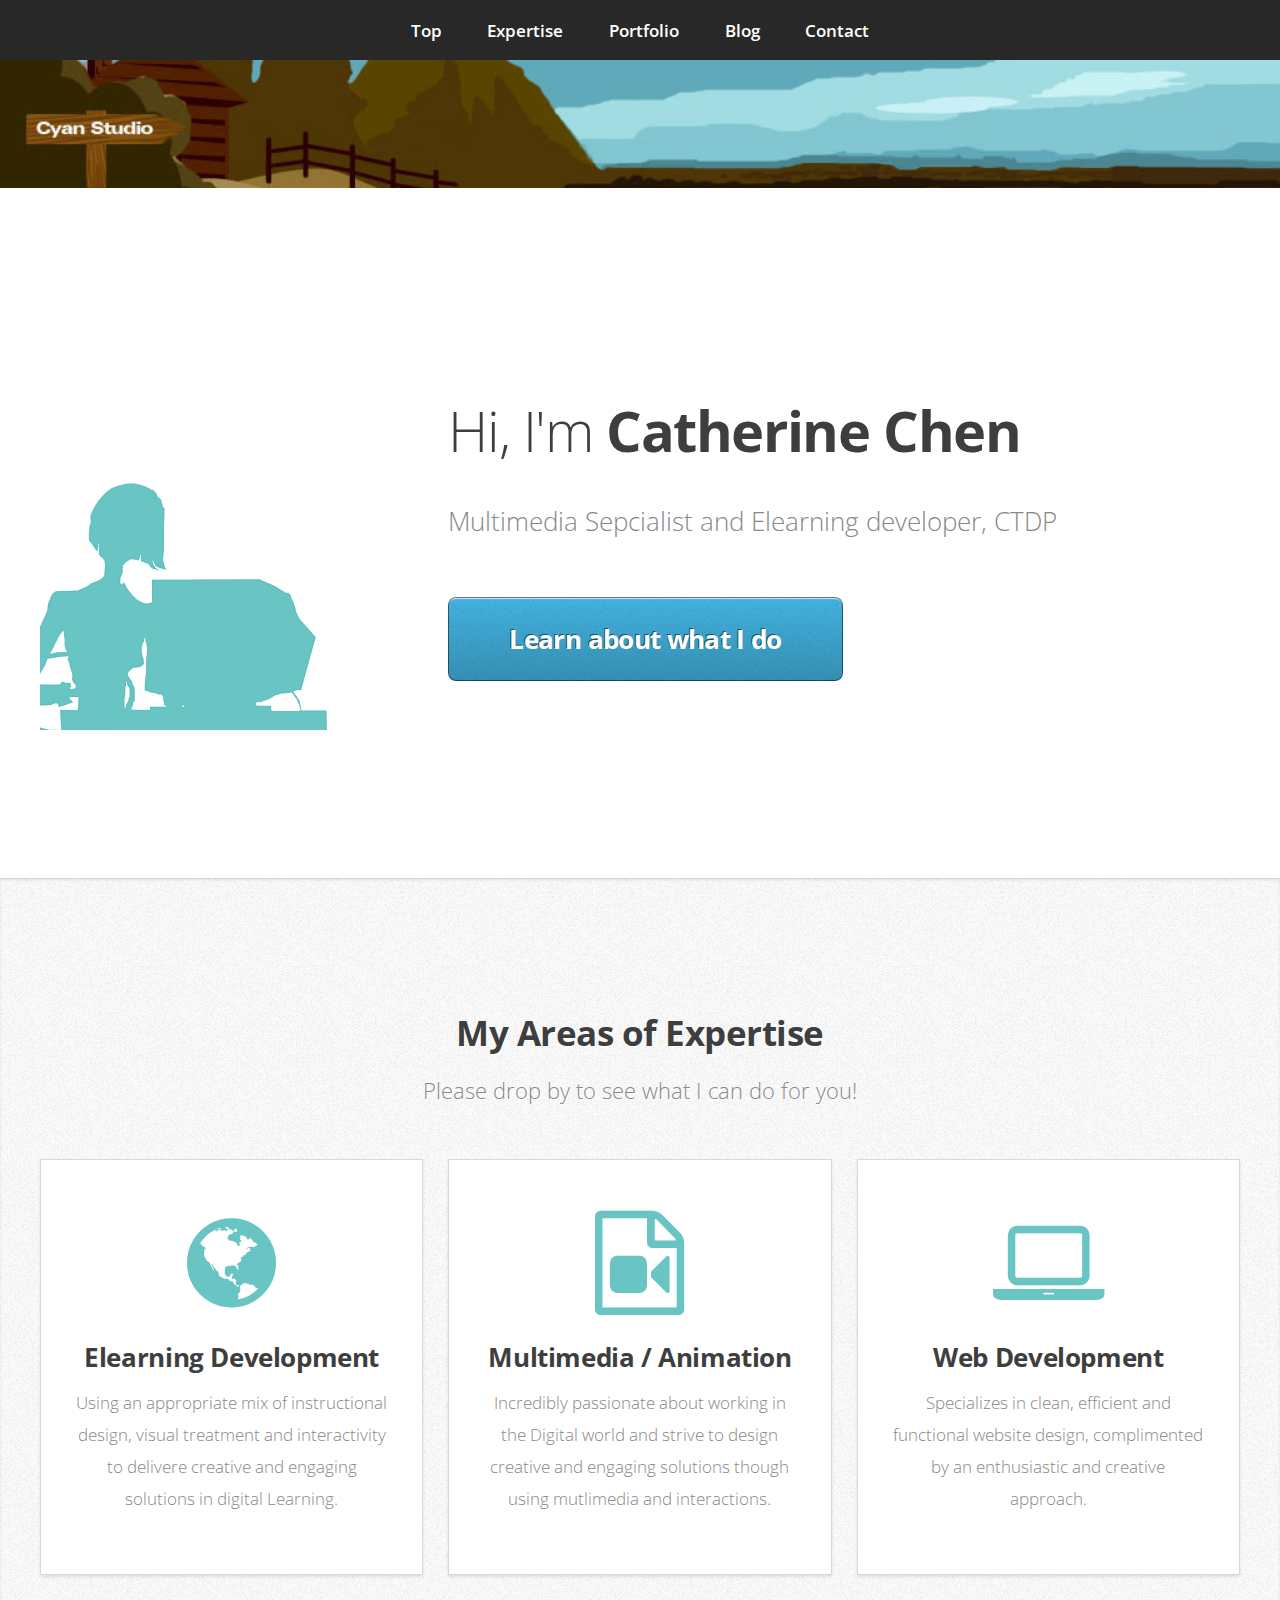
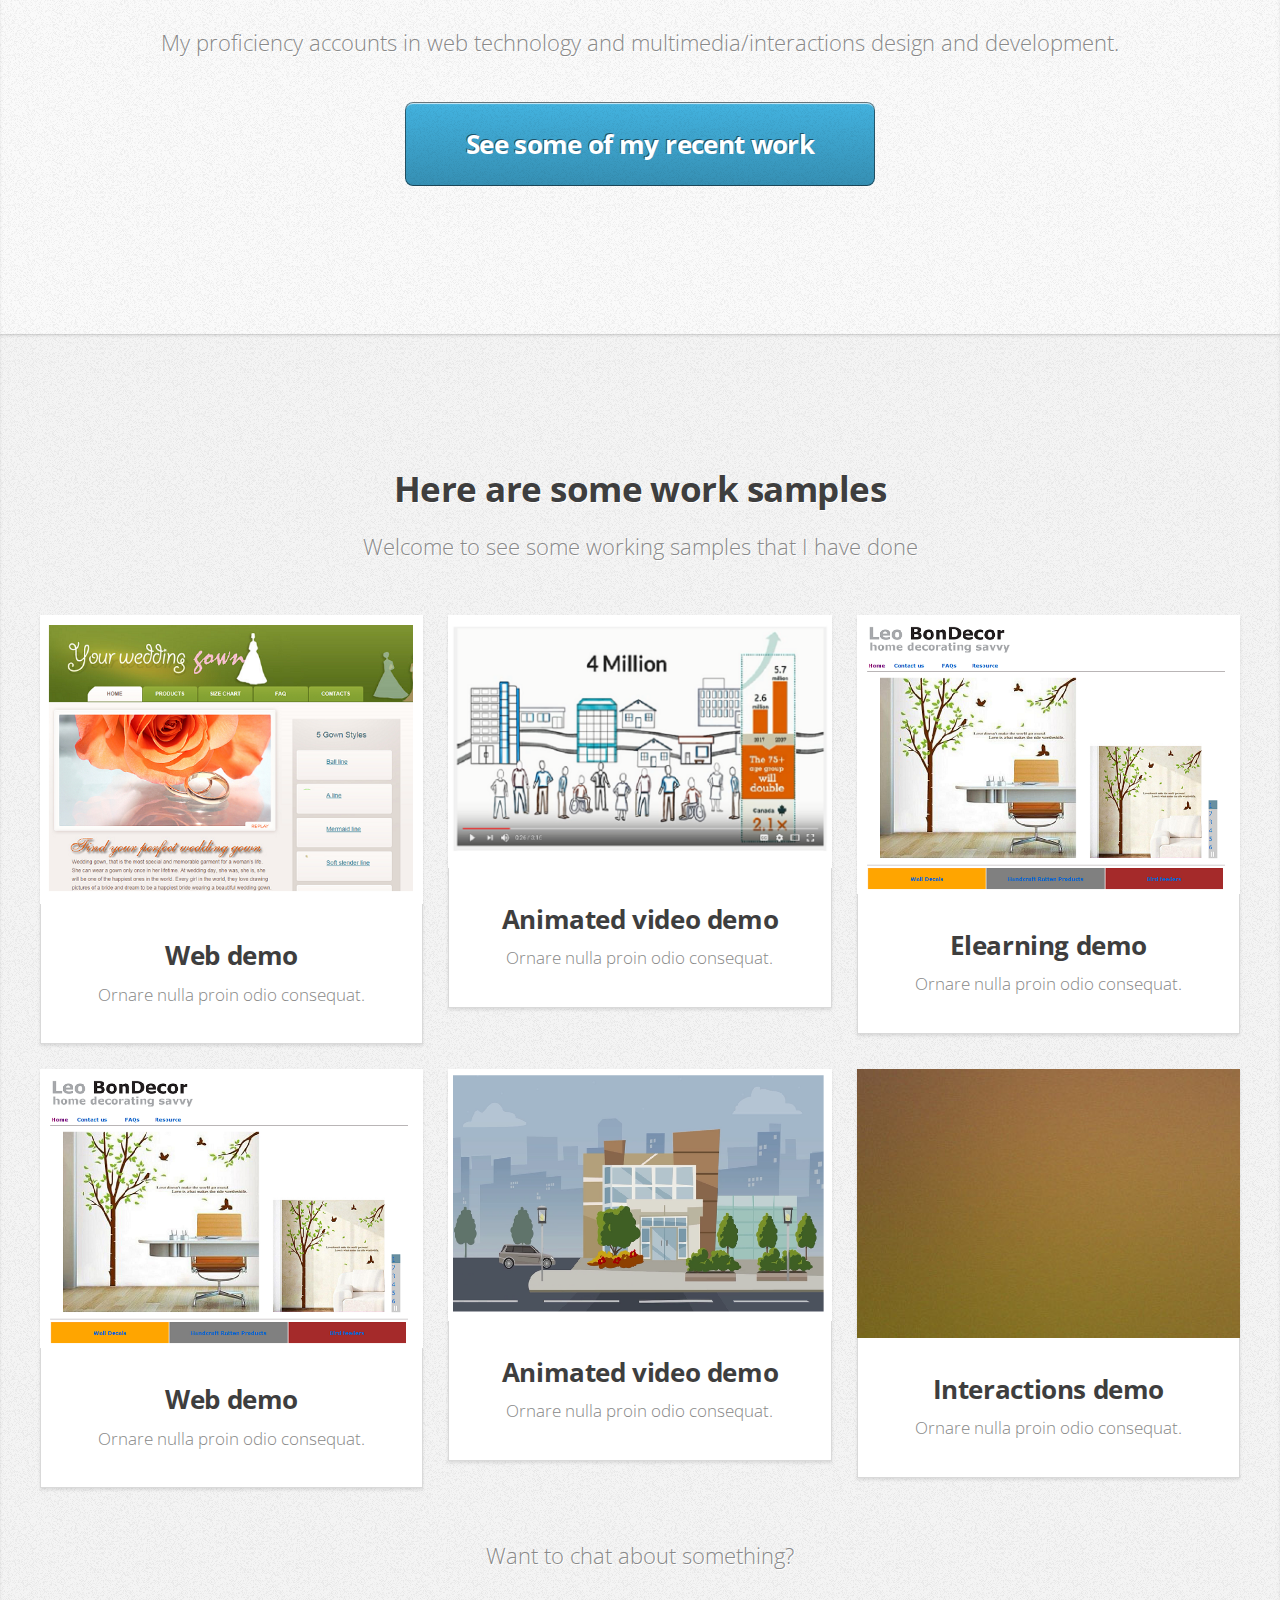
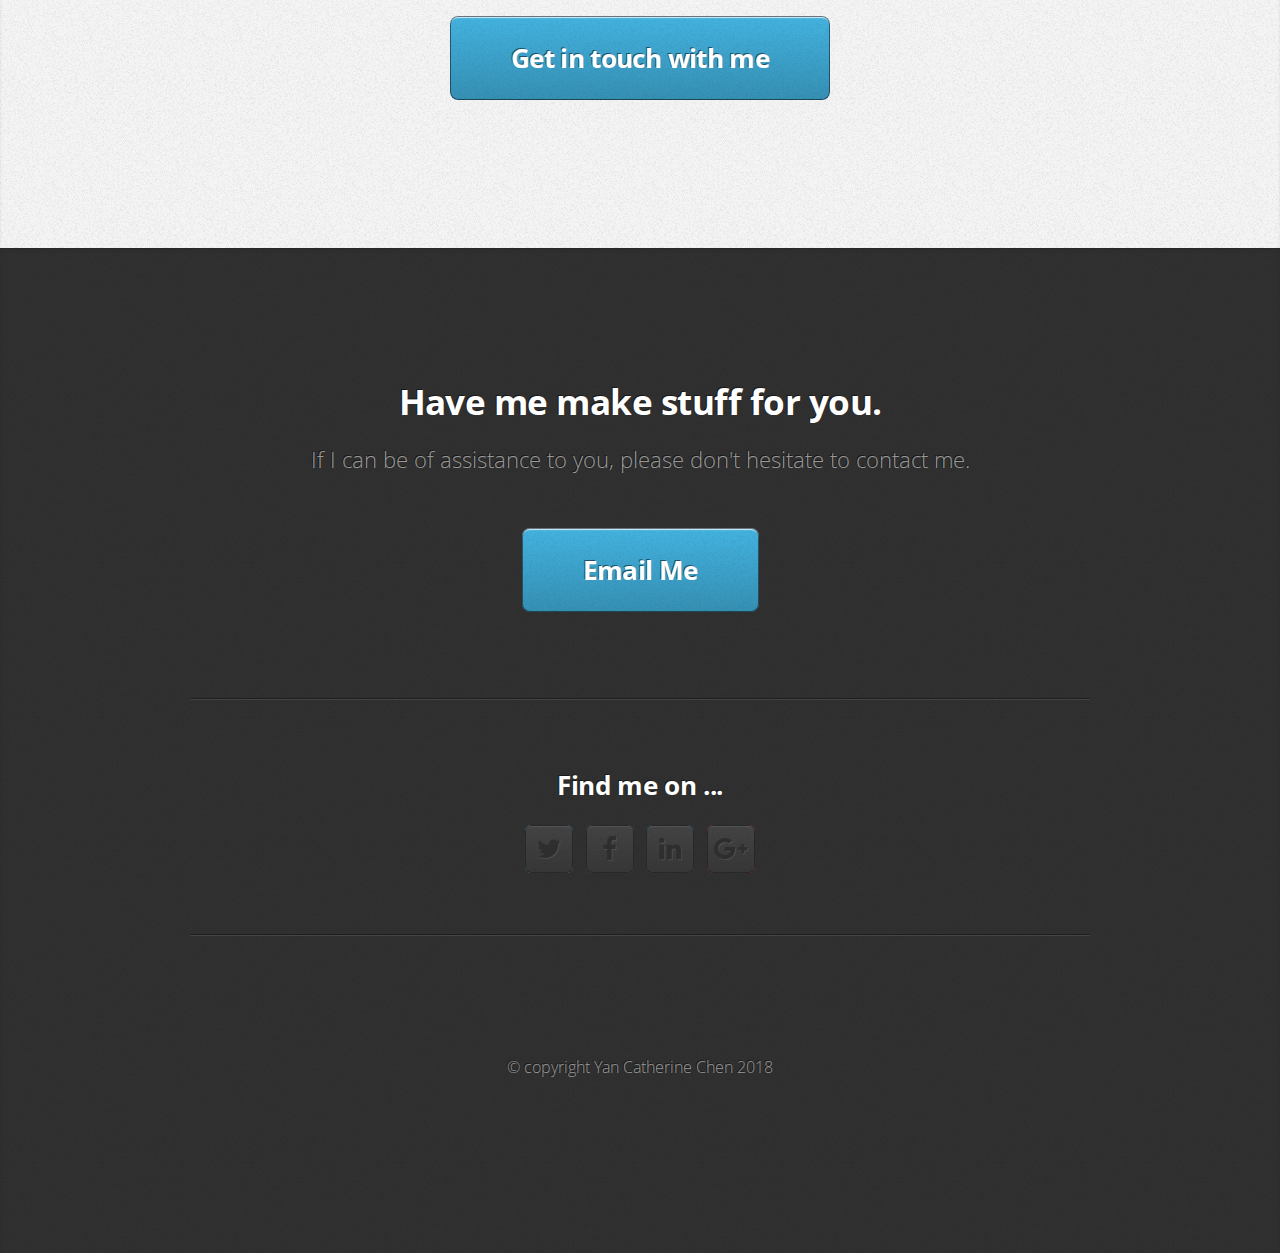
==== commit 17ad09ab: "Add files via upload" ====
--- a/index.html
+++ b/index.html
@@ -18,8 +18,9 @@
 			<nav id="nav">
 				<ul class="container">
 					<li><a href="#top">Top</a></li>
-					<li><a href="#work">Work</a></li>
+					<li><a href="#work">Expertise</a></li>
 					<li><a href="#portfolio">Portfolio</a></li>
+                    <li><a href="#">Blog</a></li>
 					<li><a href="#contact">Contact</a></li>
 				</ul>
 			</nav>
@@ -69,14 +70,13 @@
 								<section class="box style1">
 									<span class="icon featured fa-laptop"></span>
 									<h3>Web Development</h3>
-									<p>Specializes in clean, efficient and functional website design, complimented by an enthusiastic and creative approach.</p>
-                                    <p>&nbsp  </p>
+									<p>Specializes in clean, efficient and functional website design, complimented by an enthusiastic and creative approach.</p>      
 								</section>
 							</div>
 						</div>
 					</div>
 					<footer>
-						<p>My proficiency accounts in web technology and multimedia/interactions development. With comprehensive knowledge on web development standards, development tools and Web Content Accessibility Guidelines, I am able to effectively oversee projects and ensure products to meet both standards and client expectations.</p>
+						<p>My proficiency accounts in web technology and multimedia/interactions design and development.</p>
 						<a href="#portfolio" class="button big scrolly">See some of my recent work</a>
 					</footer>
 				</article>
@@ -101,13 +101,13 @@
 							<div class="4u 12u(mobile)">
 								<article class="box style2">
 									<a href="https://www.youtube.com/embed/5xHuYbK0JD4" class="image featured" target="_blank"><img src="images/video_demo1.png" alt="" /></a>
-									<h3><a href="#">Video demo</a></h3>
-									<p>Ornare nulla proin odio consequat.</p>
-								</article>
-							</div>
-							<div class="4u 12u(mobile)">
-								<article class="box style2">
-									<a href="https://www-drv.com/~catherinechen06@gmail.com/gd/web_sample1/main.html" target="_blank" class="image featured"><img src="images/web_demo2.png" alt="" /></a>
+									<h3><a href="#">Animated video demo</a></h3>
+									<p>Ornare nulla proin odio consequat.</p>
+								</article>
+							</div>
+							<div class="4u 12u(mobile)">
+								<article class="box style2">
+									<a href="elearning/index.html" target="_blank" class="image featured"><img src="images/web_demo2.png" alt="" /></a>
 									<h3><a href="#">Elearning demo</a></h3>
 									<p>Ornare nulla proin odio consequat.</p>
 								</article>
@@ -124,14 +124,14 @@
 							<div class="4u 12u(mobile)">
 								<article class="box style2">
 									<a href="video/aDay.html" class="image featured"><img src="images/video_demo2.png" alt="" /></a>
-									<h3><a href="#">Video demo</a></h3>
+									<h3><a href="#">Animated video demo</a></h3>
 									<p>Ornare nulla proin odio consequat.</p>
 								</article>
 							</div>
 							<div class="4u 12u(mobile)">
 								<article class="box style2">
 									<a href="#" class="image featured"><img src="images/pic06.jpg" alt="" /></a>
-									<h3><a href="#">Interaction demo</a></h3>
+									<h3><a href="#">Interactions demo</a></h3>
 									<p>Ornare nulla proin odio consequat.</p>
 								</article>
 							</div>
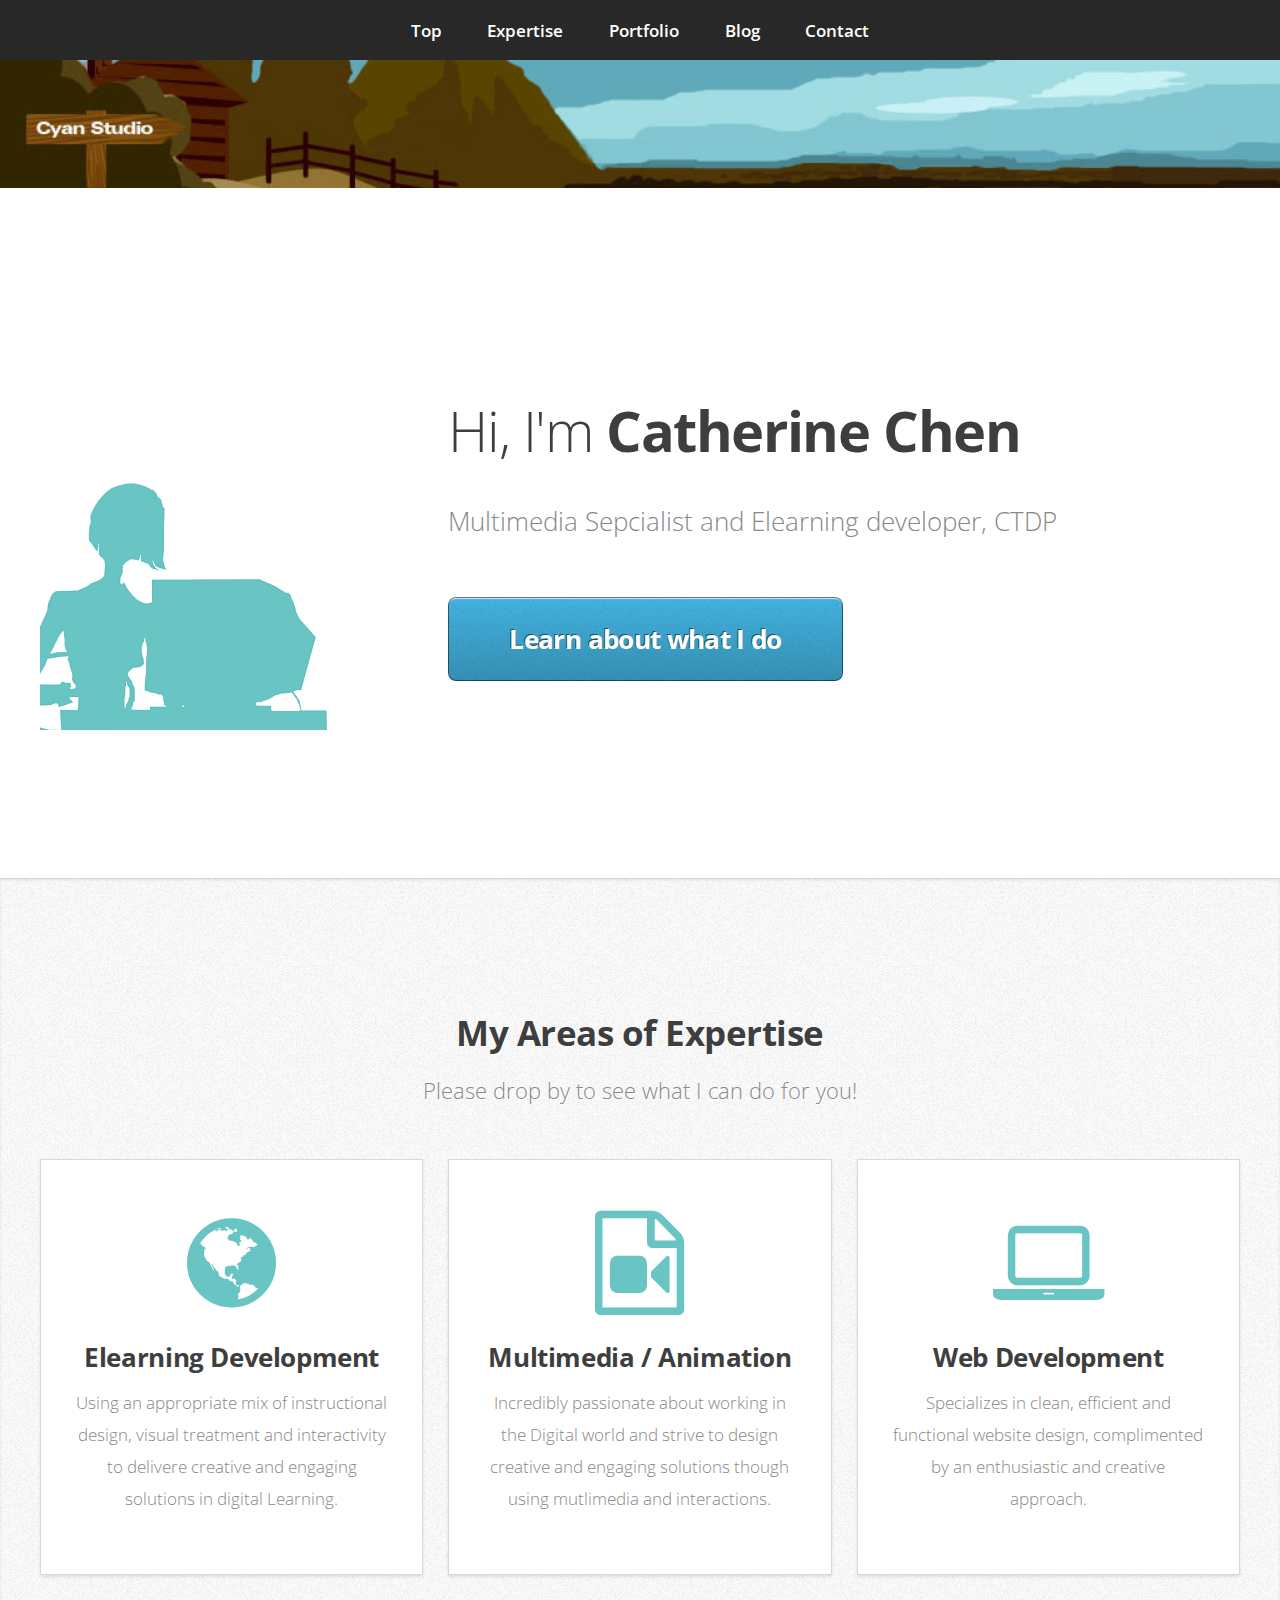
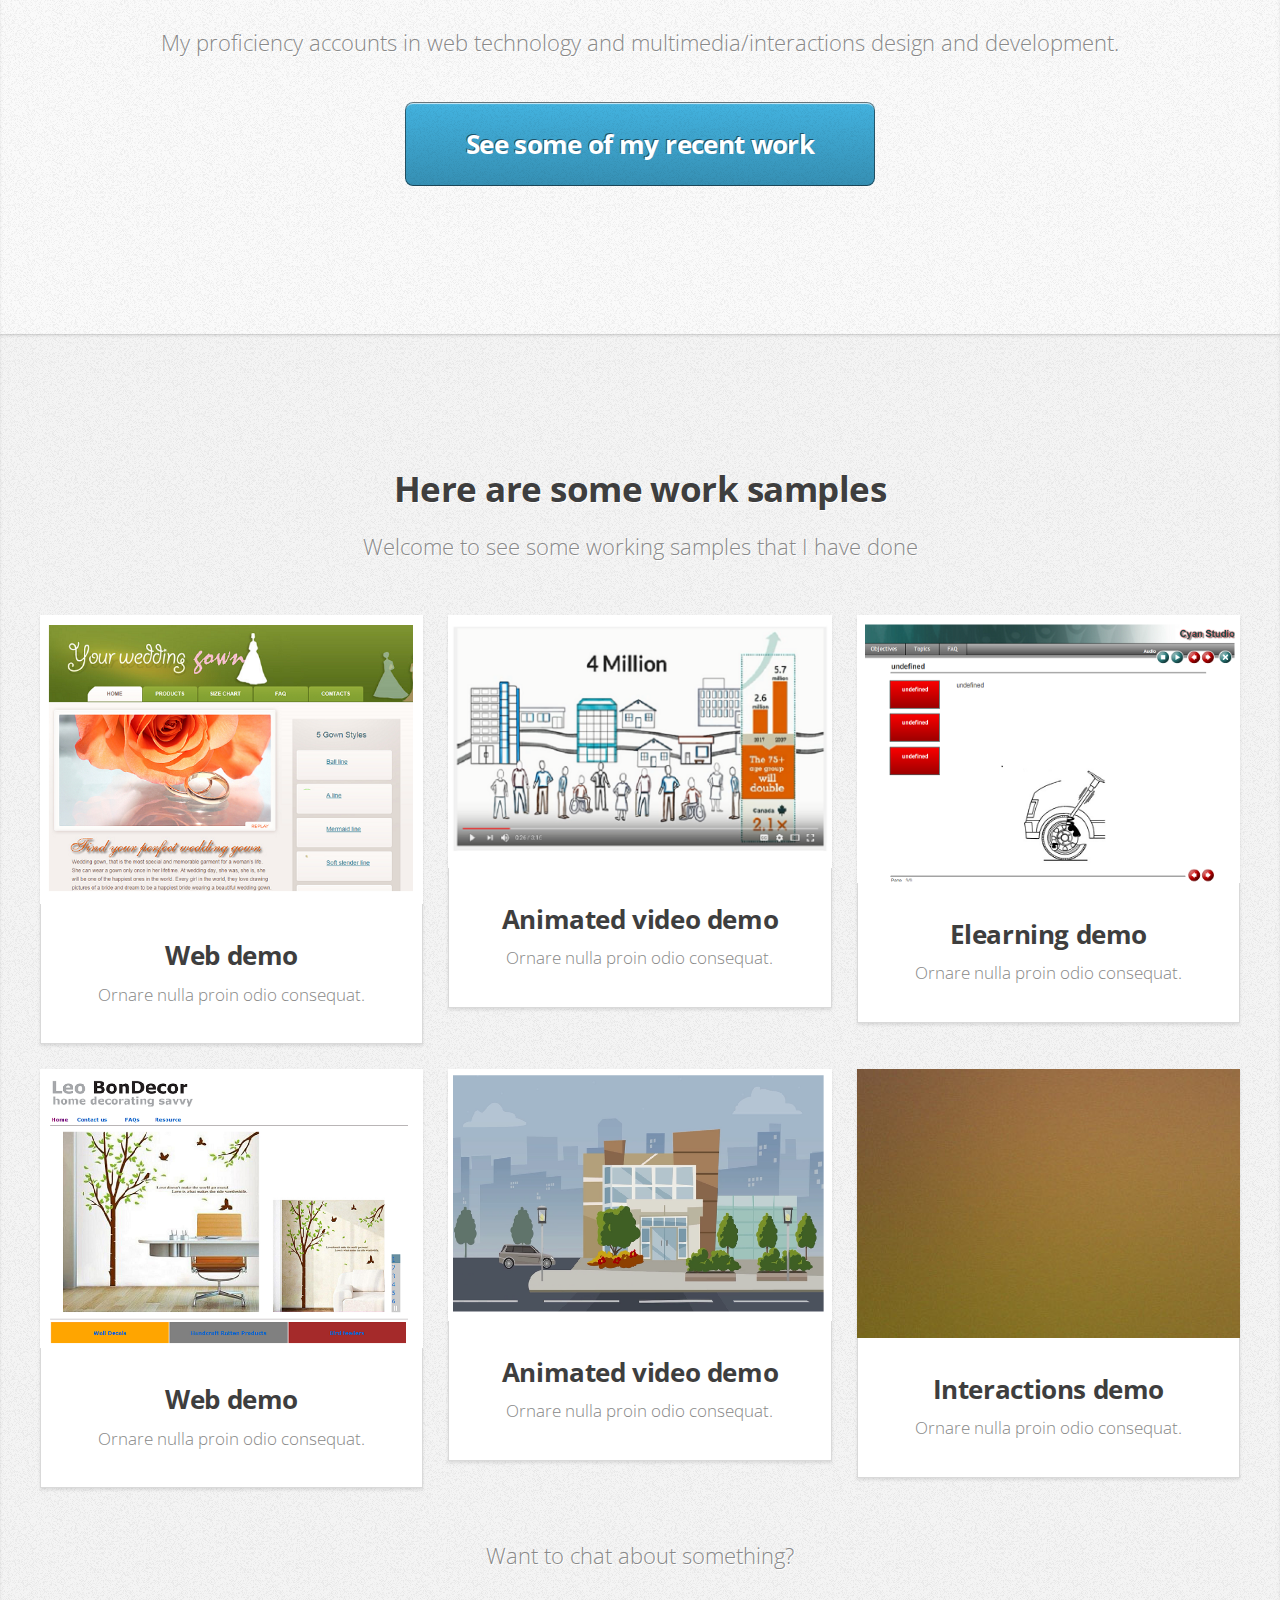
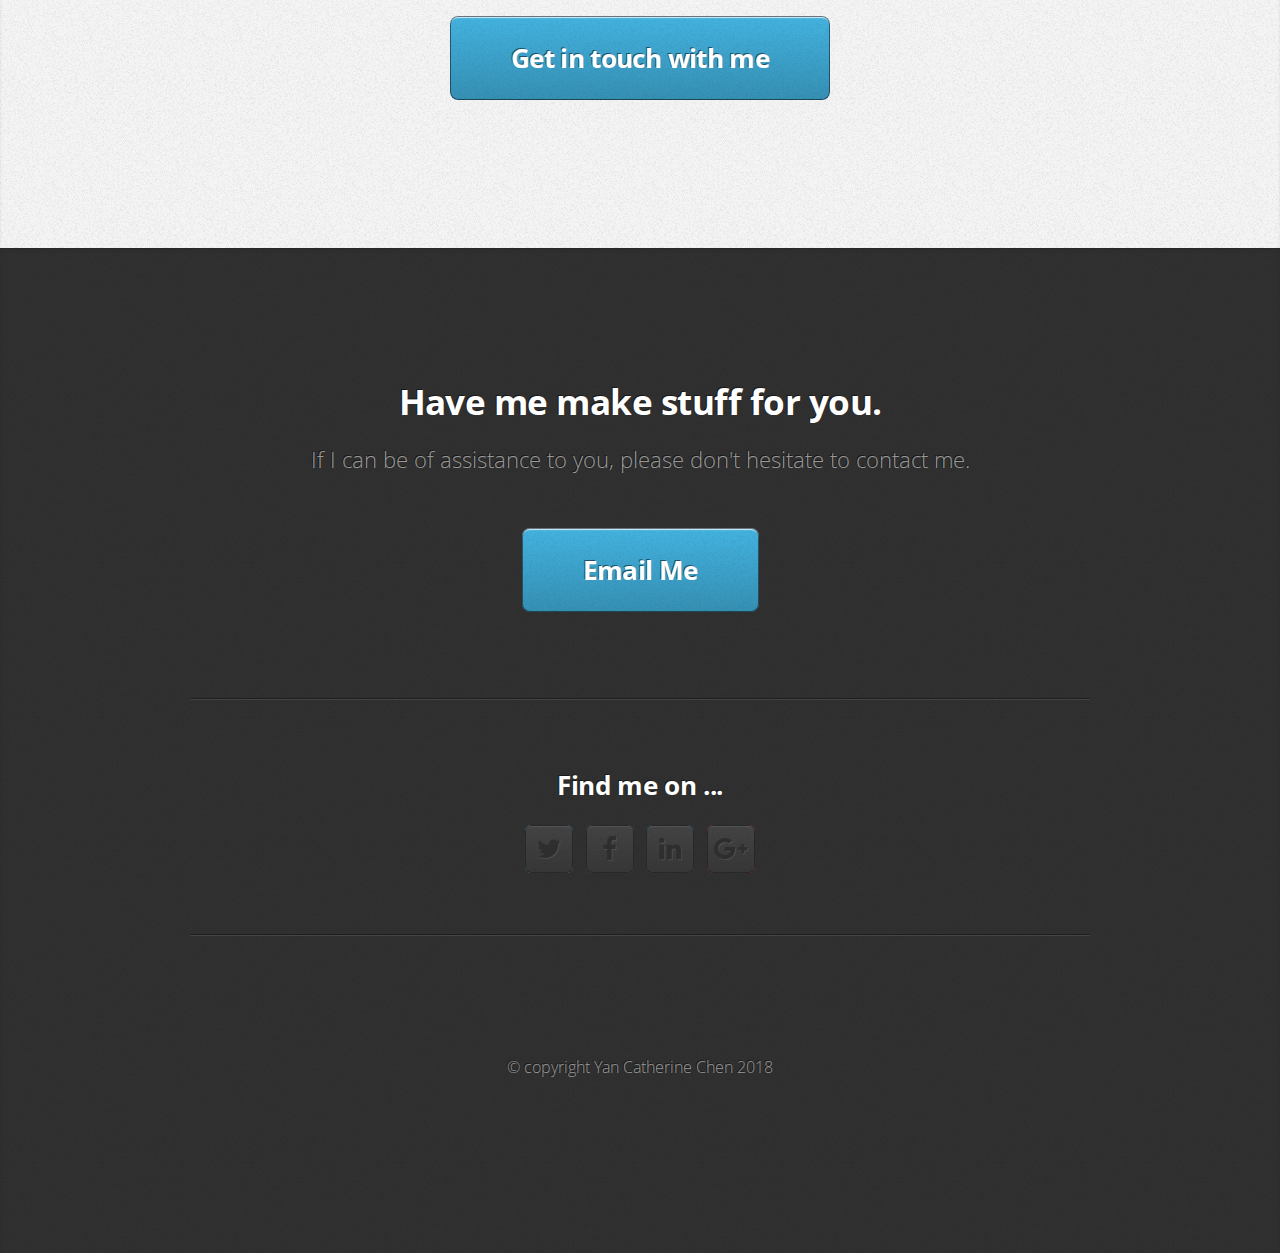
==== commit 22afdcb5: "Add files via upload" ====
--- a/index.html
+++ b/index.html
@@ -107,7 +107,7 @@
 							</div>
 							<div class="4u 12u(mobile)">
 								<article class="box style2">
-									<a href="elearning/index.html" target="_blank" class="image featured"><img src="images/web_demo2.png" alt="" /></a>
+									<a href="elearning/index.html" target="_blank" class="image featured"><img src="images/elearning_demo1.png" alt="" /></a>
 									<h3><a href="#">Elearning demo</a></h3>
 									<p>Ornare nulla proin odio consequat.</p>
 								</article>
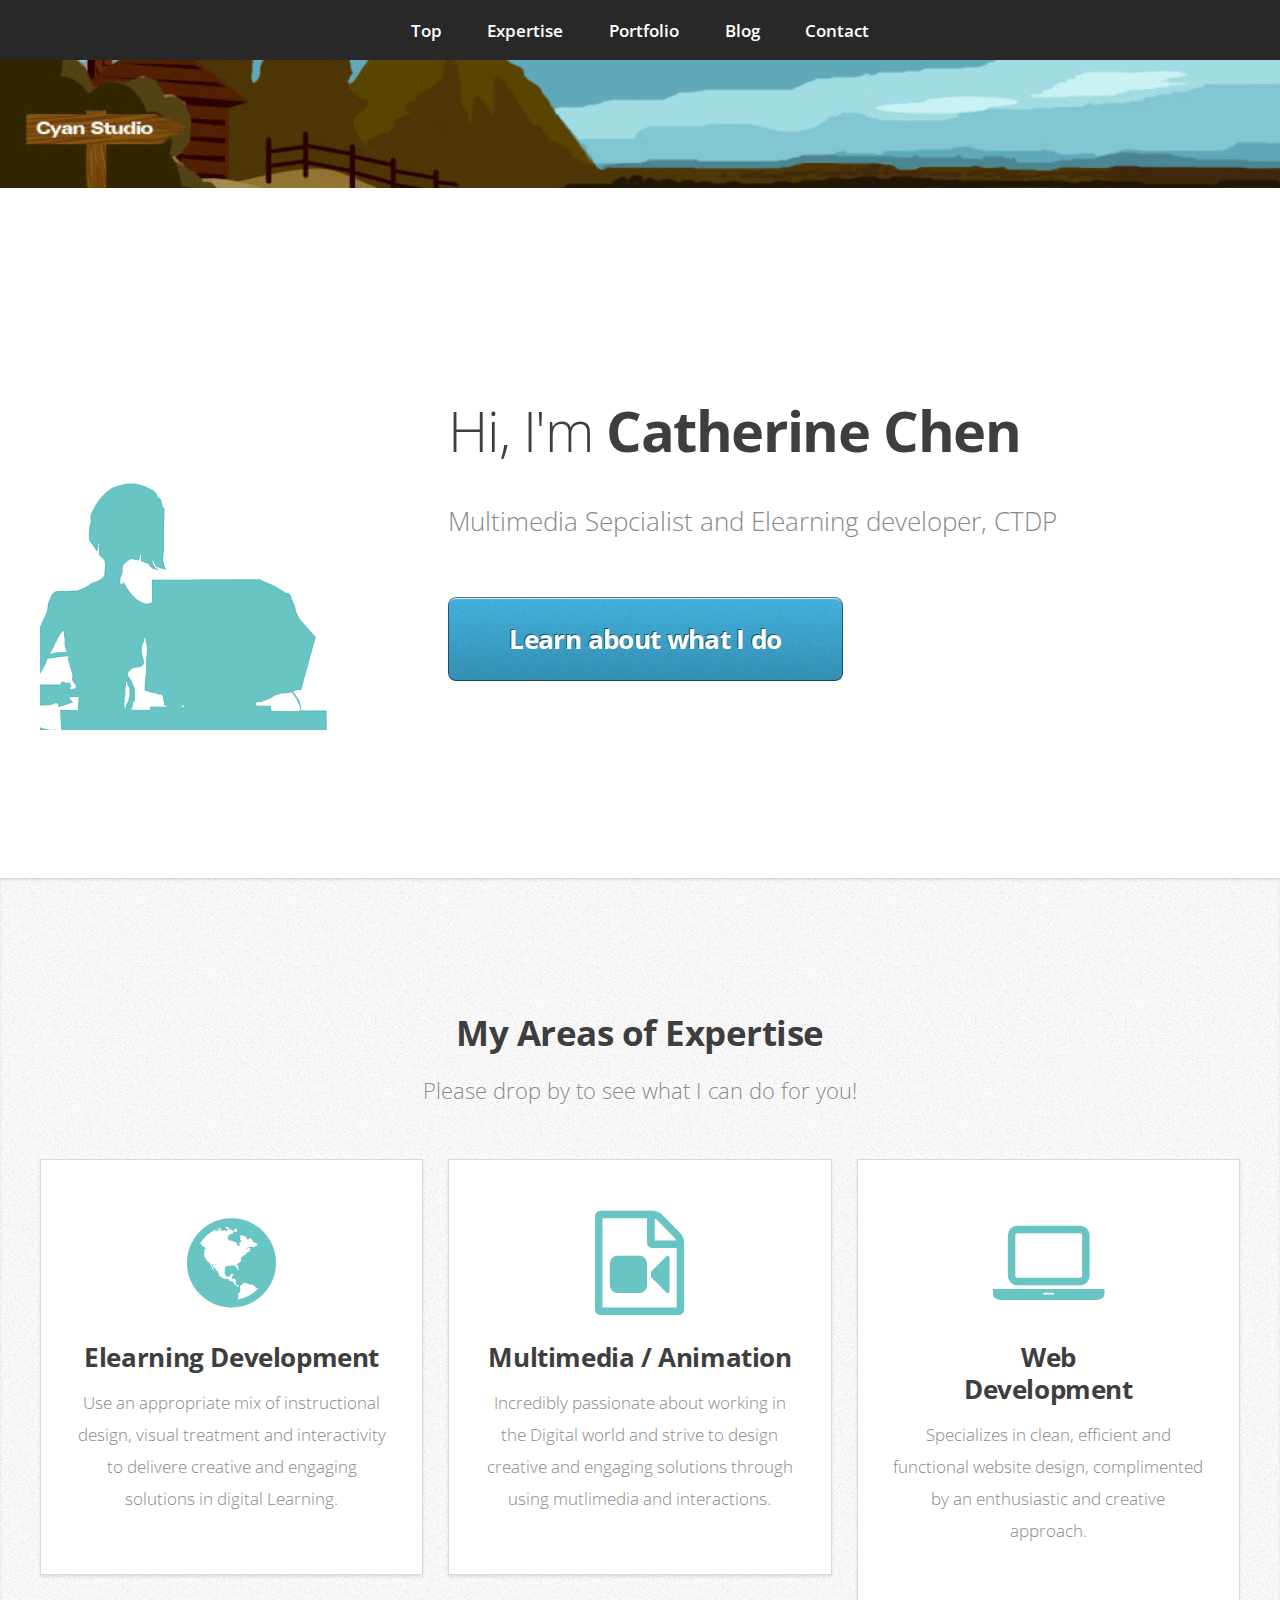
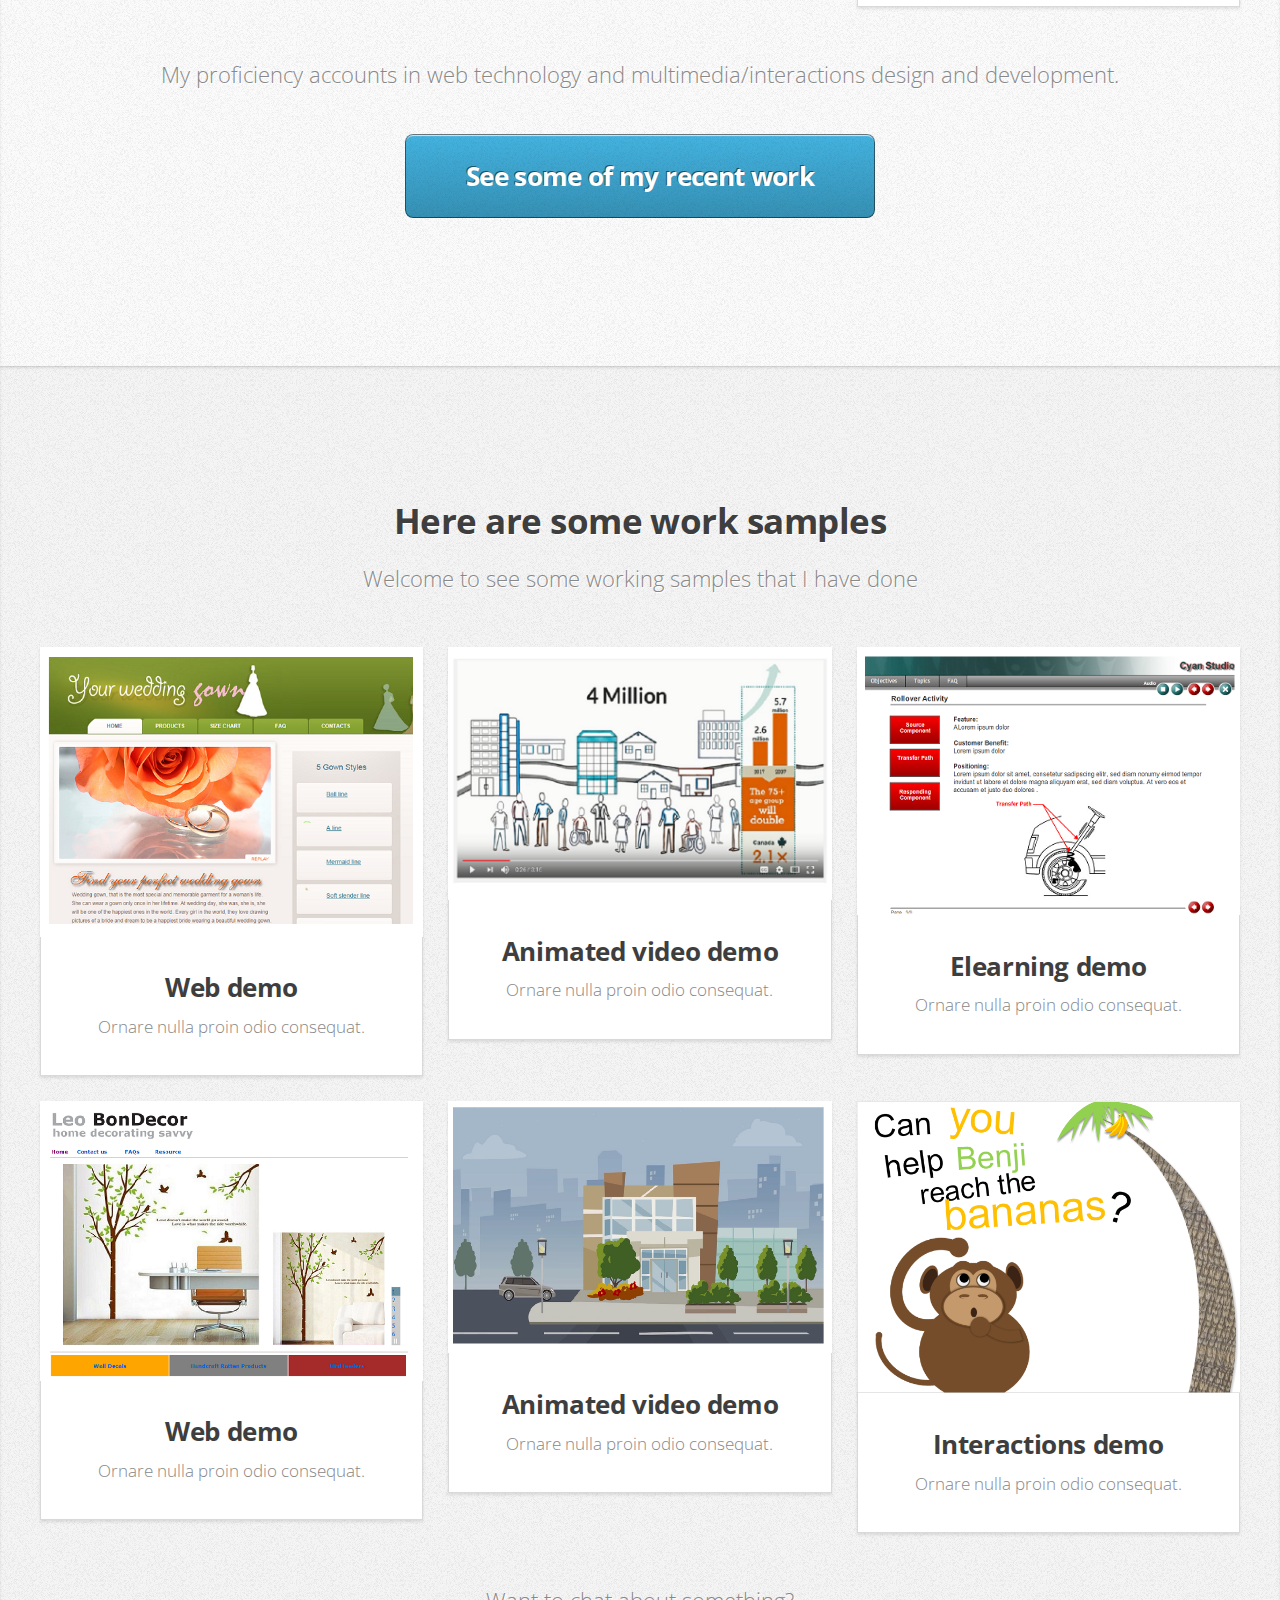
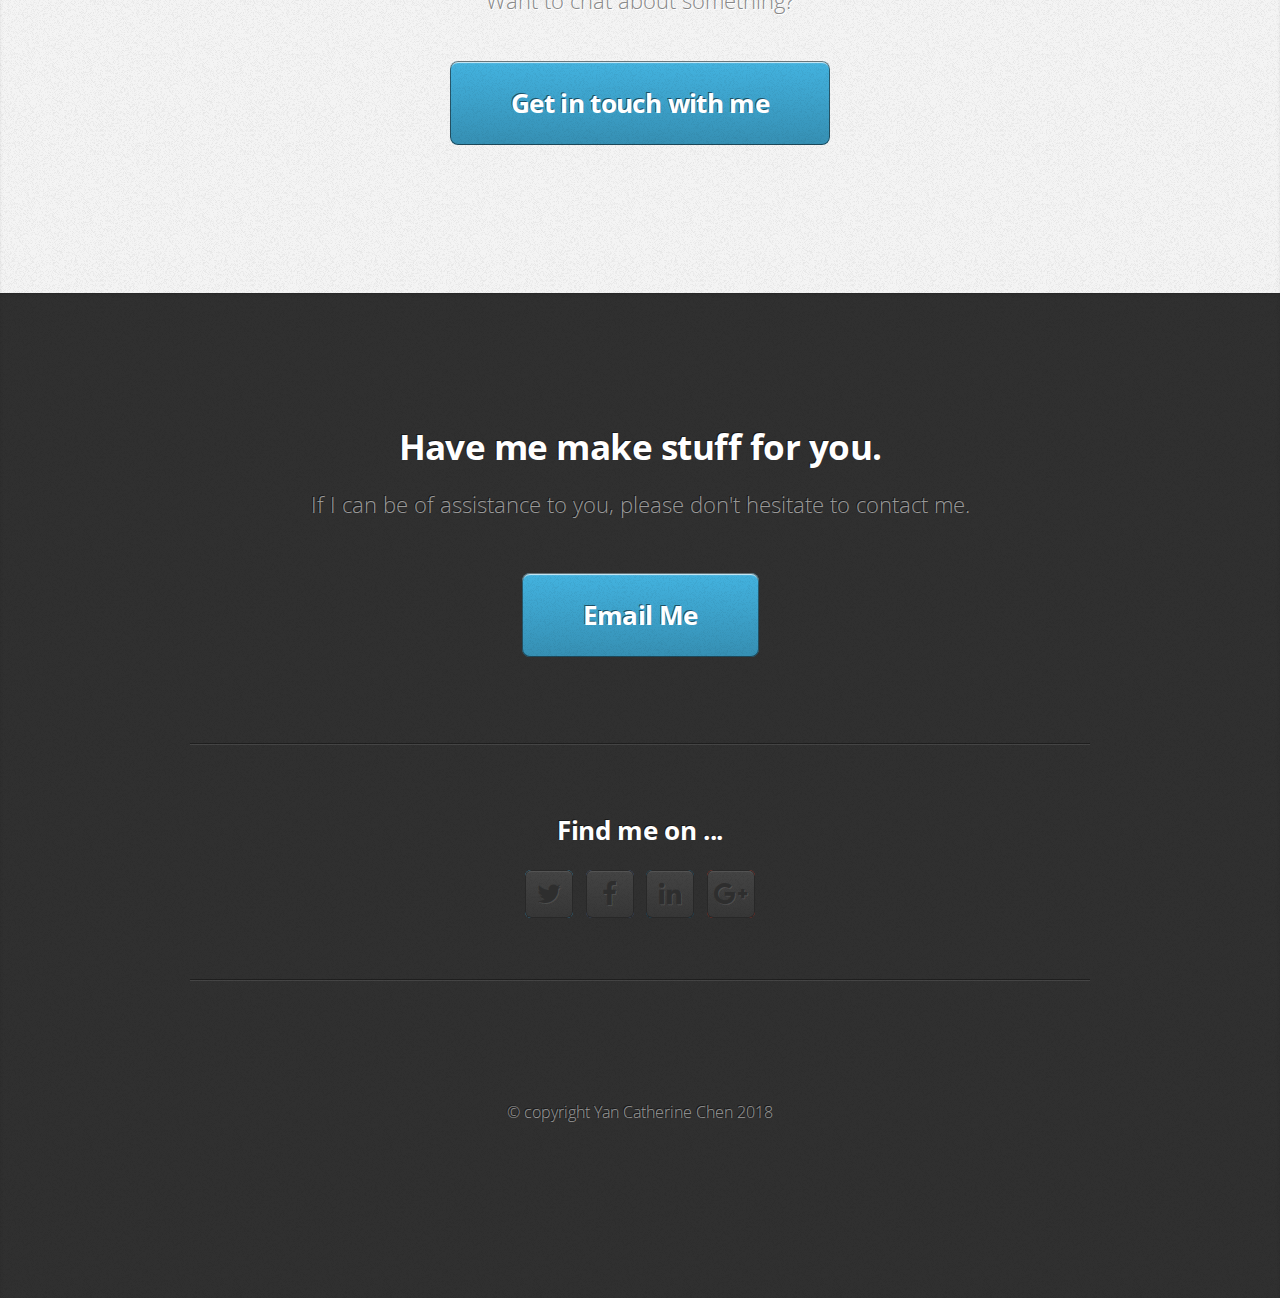
==== commit 7d6a57d8: "Add files via upload" ====
--- a/index.html
+++ b/index.html
@@ -56,20 +56,20 @@
 								<section class="box style1">
 									<span class="icon featured fa-globe"></span>
 									<h3>Elearning Development</h3>
-									<p>Using an appropriate mix of instructional design, visual treatment and interactivity to delivere creative and engaging solutions in digital Learning.</p>
+									<p>Use an appropriate mix of instructional design, visual treatment and interactivity to delivere creative and engaging solutions in digital Learning.</p>
 								</section>
 							</div>
 							<div class="4u 12u(mobile)">
 								<section class="box style1">
 									<span class="icon featured fa-file-video-o"></span>
 									<h3>Multimedia / Animation </h3>
-									<p>Incredibly passionate about working in the Digital world and strive to design creative and engaging solutions though using mutlimedia and interactions.</p>
+									<p>Incredibly passionate about working in the Digital world and strive to design creative and engaging solutions through using mutlimedia and interactions.</p>
 								</section>
 							</div>
 							<div class="4u 12u(mobile)">
 								<section class="box style1">
 									<span class="icon featured fa-laptop"></span>
-									<h3>Web Development</h3>
+									<h3>Web <br>Development</h3>
 									<p>Specializes in clean, efficient and functional website design, complimented by an enthusiastic and creative approach.</p>      
 								</section>
 							</div>
@@ -77,6 +77,7 @@
 					</div>
 					<footer>
 						<p>My proficiency accounts in web technology and multimedia/interactions design and development.</p>
+                   
 						<a href="#portfolio" class="button big scrolly">See some of my recent work</a>
 					</footer>
 				</article>
@@ -130,7 +131,7 @@
 							</div>
 							<div class="4u 12u(mobile)">
 								<article class="box style2">
-									<a href="#" class="image featured"><img src="images/pic06.jpg" alt="" /></a>
+									<a href="Interaction/story.html" class="image featured"><img src="images/Benji.png" alt="" /></a>
 									<h3><a href="#">Interactions demo</a></h3>
 									<p>Ornare nulla proin odio consequat.</p>
 								</article>
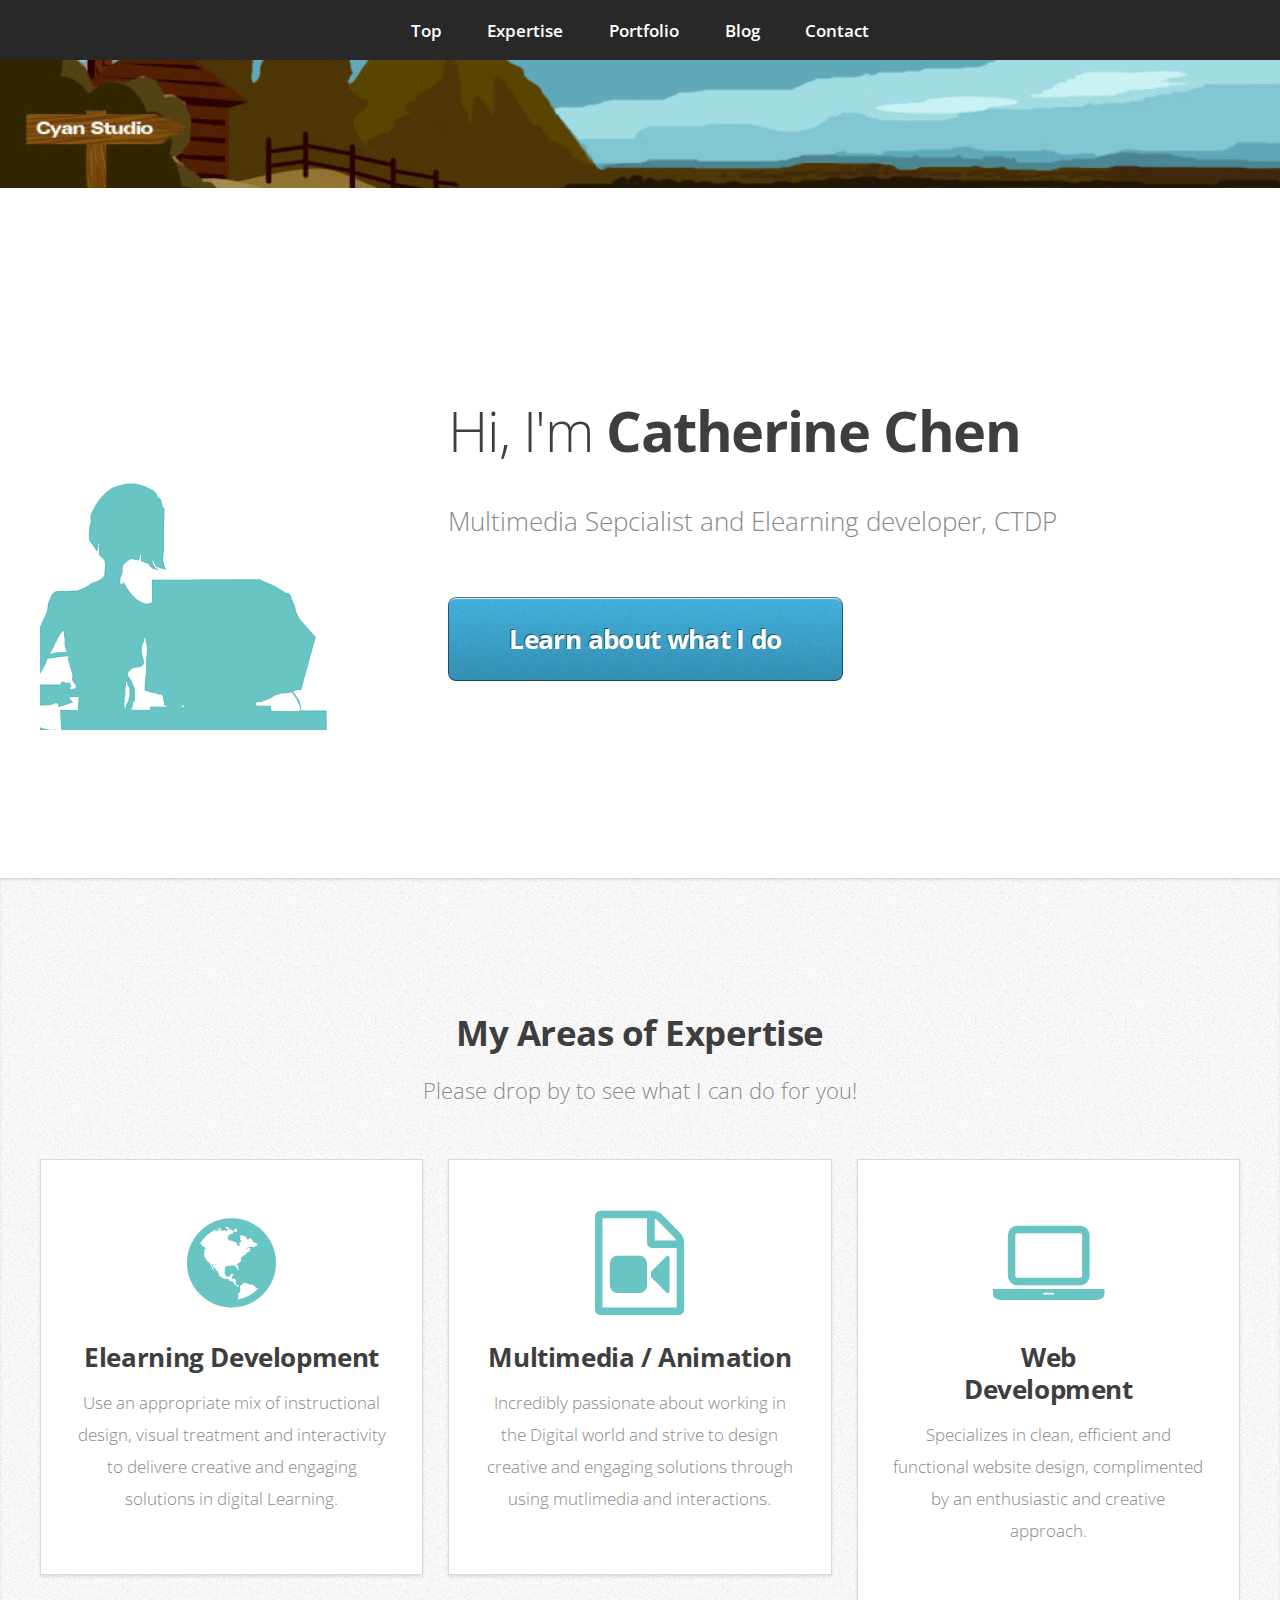
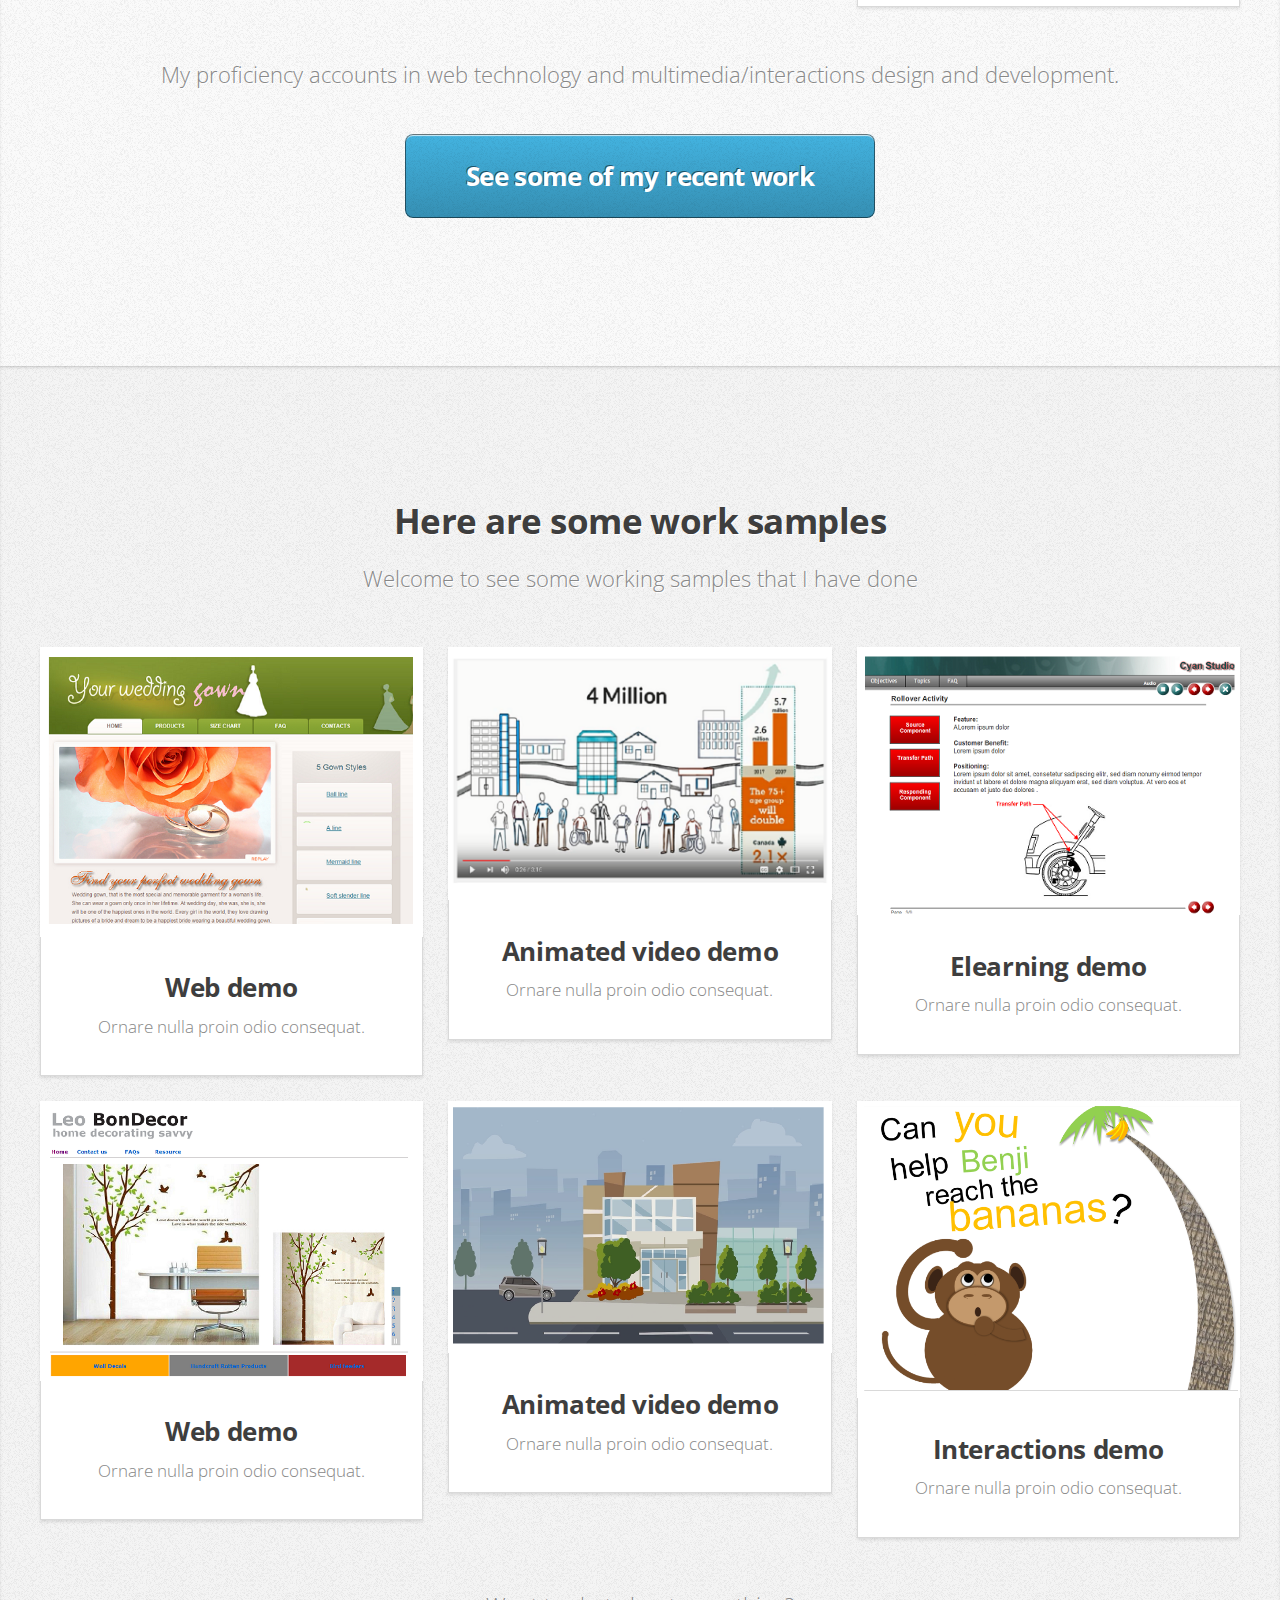
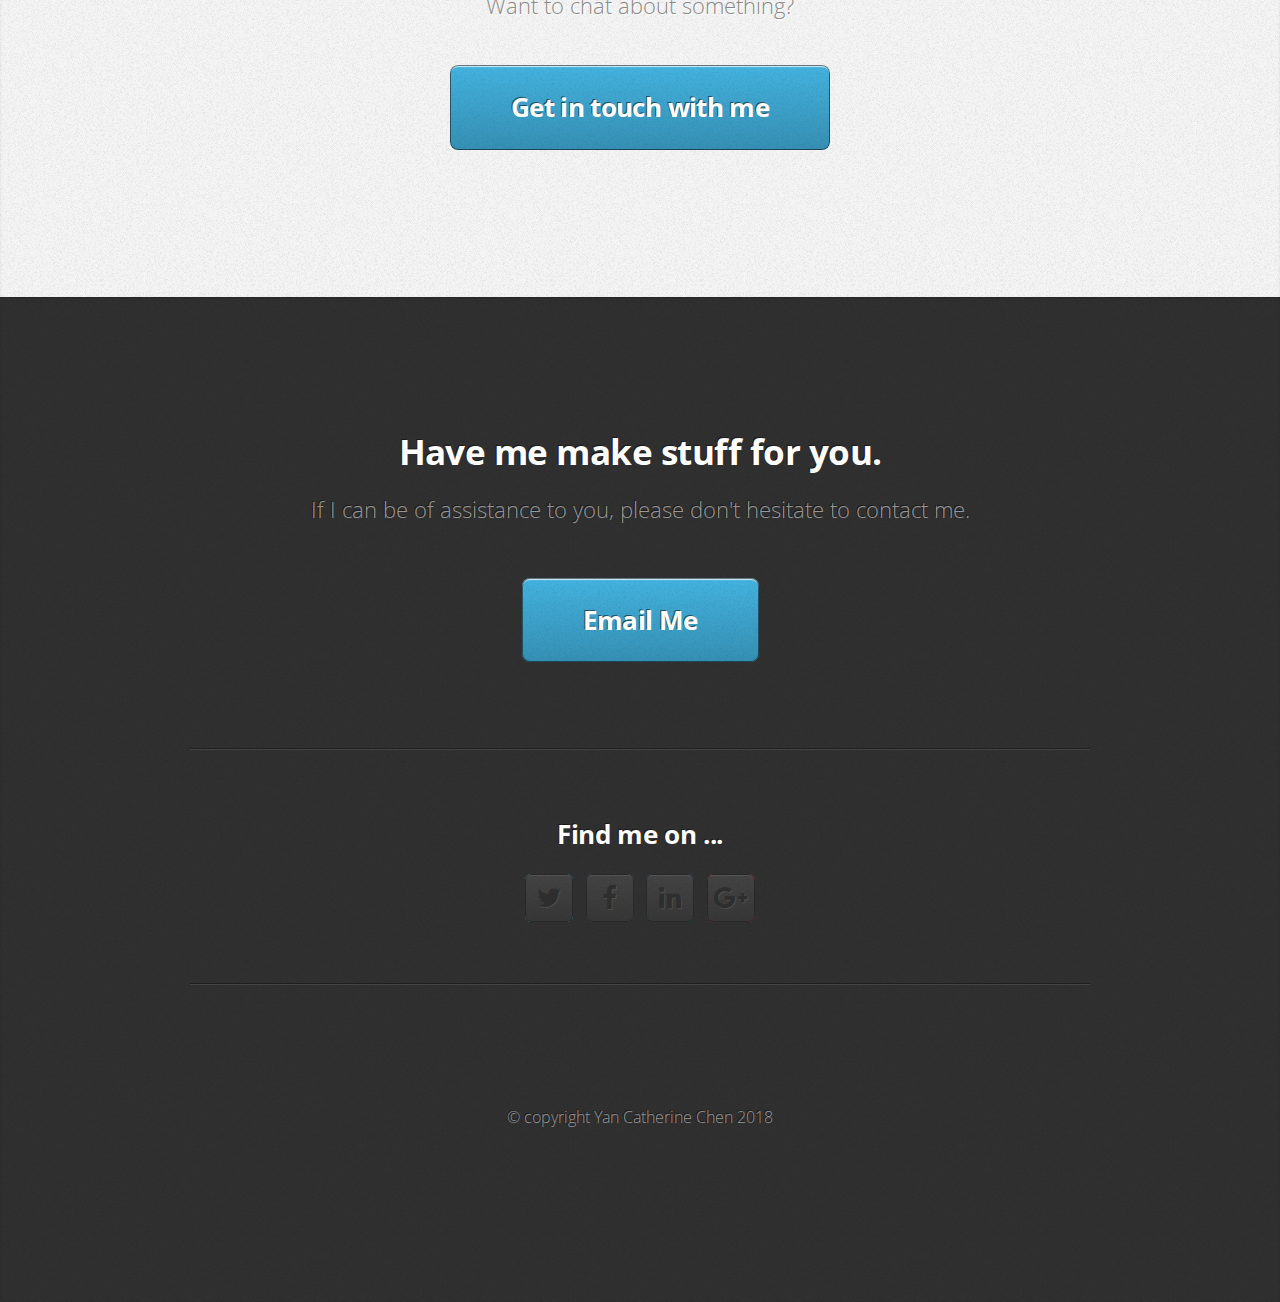
==== commit 96f6cf8e: "Add files via upload" ====
--- a/index.html
+++ b/index.html
@@ -124,14 +124,14 @@
 							</div>
 							<div class="4u 12u(mobile)">
 								<article class="box style2">
-									<a href="video/aDay.html" class="image featured"><img src="images/video_demo2.png" alt="" /></a>
+									<a href="video/aDay.html" target="_blank" class="image featured"><img src="images/video_demo2.png" alt="" /></a>
 									<h3><a href="#">Animated video demo</a></h3>
 									<p>Ornare nulla proin odio consequat.</p>
 								</article>
 							</div>
 							<div class="4u 12u(mobile)">
 								<article class="box style2">
-									<a href="Interaction/story.html" class="image featured"><img src="images/Benji.png" alt="" /></a>
+									<a href="Interaction/story.html" target="_blank" class="image featured"><img src="images/Benji.png" alt="" /></a>
 									<h3><a href="#">Interactions demo</a></h3>
 									<p>Ornare nulla proin odio consequat.</p>
 								</article>
